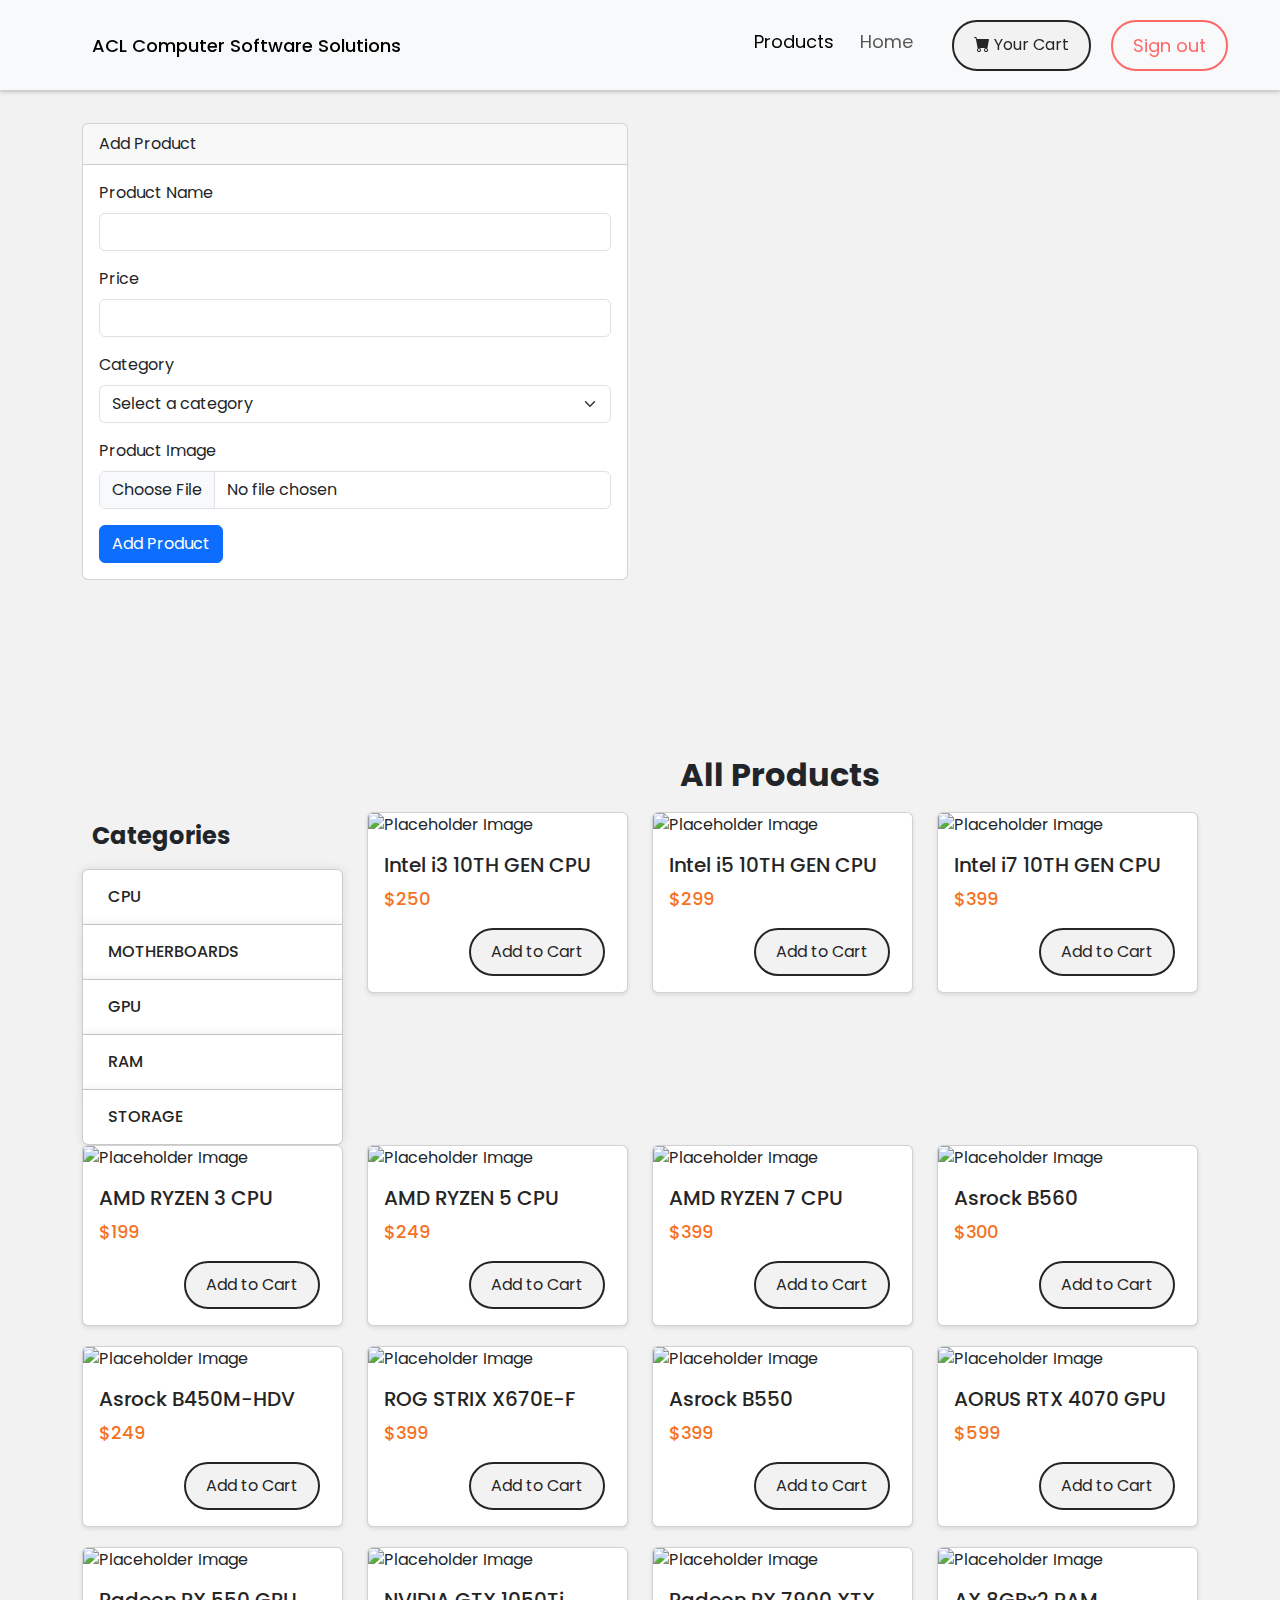
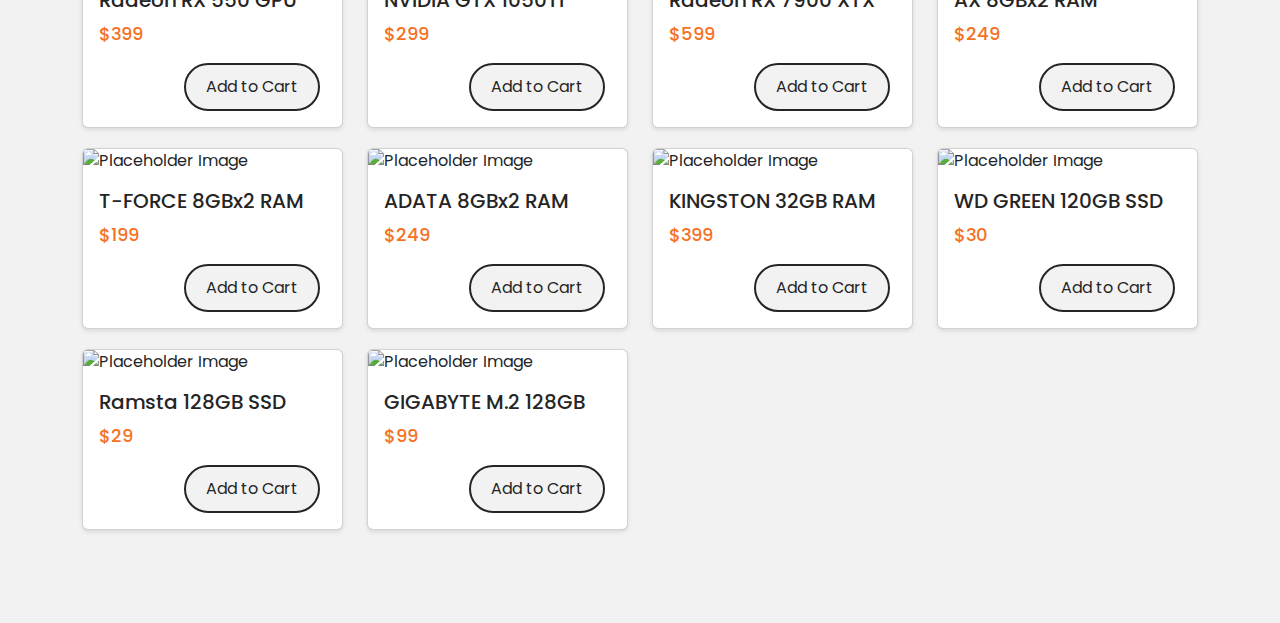
==== dashboard-user.html @ 7f9acc3a "update html, css arranged db files" ====
<!DOCTYPE html>
<html lang="en">
<head>
    <meta charset="UTF-8">
    <meta name="viewport" content="width=device-width, initial-scale=1.0">
    <title>ACL - Computer Store</title>
    <link href="https://cdn.jsdelivr.net/npm/bootstrap@5.3.0-alpha1/dist/css/bootstrap.min.css" rel="stylesheet">
    <link href="https://cdn.jsdelivr.net/npm/bootstrap-icons/font/bootstrap-icons.css" rel="stylesheet">

    <link href="https://fonts.googleapis.com/css2?family=Poppins:wght@300;400;500;600;700&display=swap" rel="stylesheet">

    <link rel="stylesheet" href="CSS/dashboard-user.css">
</head>
<body>
    <section>
        <nav class="navbar navbar-expand-lg" id="myNavbar">
            <div class="container">
                <img src="img/logo.png" alt="">
                <a class="navbar-brand" href="#">ACL Computer Software Solutions</a>
                <button class="navbar-toggler" type="button" data-bs-toggle="collapse" data-bs-target="#navbarNav" aria-controls="navbarNav" aria-expanded="false" aria-label="Toggle navigation">
                    <span class="navbar-toggler-icon"></span>
                </button>
                <div class="collapse navbar-collapse" id="navbarNav">
                    <ul class="navbar-nav ms-auto">
                        
                        <li class="nav-item">
                            <a class="nav-link active"  href="acl-store.html">Products</a>
                        </li>
                        
                        <li class="nav-item">
                            <a class="nav-link" aria-current="page" id="homeLink" href="index.html">Home</a>
                        </li>

                        <button class="btn btn-primary ms-3" id="openCartBtn">
                            <i class="bi bi-cart-fill"></i> Your Cart
                        </button>

                        <li class="nav-item">
                            <a class="nav-link" id="navLogout" href="logout.php">Sign out</a>
                        </li>
                    </ul>
                </div>
            </div>
        </nav>
    </section>

    <section>
        <div class="container my-5">
            <div class="row">
                <div class="col-md-6">
                    <div class="card">
                        <div class="card-header">
                            Add Product
                        </div>
                        <div class="card-body">
                            <form action="add_product.php" method="post" enctype="multipart/form-data">
                                <div class="mb-3">
                                    <label for="productName" class="form-label">Product Name</label>
                                    <input type="text" class="form-control" id="productName" name="productName" required>
                                </div>
                                <div class="mb-3">
                                    <label for="productPrice" class="form-label">Price</label>
                                    <input type="number" class="form-control" id="productPrice" name="productPrice" required>
                                </div>
                                <div class="mb-3">
                                    <label for="productCategory" class="form-label">Category</label>
                                    <select class="form-select" id="productCategory" name="productCategory" required>
                                        <option value="">Select a category</option>
                                        <option value="CPU">CPU</option>
                                        <option value="Motherboard">Motherboard</option>
                                        <option value="GPU">GPU</option>
                                        <option value="RAM">RAM</option>
                                        <option value="Storage">Storage</option>
                                    </select>
                                </div>
                                <div class="mb-3">
                                    <label for="productImage" class="form-label">Product Image</label>
                                    <input type="file" class="form-control" id="productImage" name="productImage" accept="image/*" required>
                                </div>
                                <button type="submit" class="btn btn-primary">Add Product</button>
                            </form>
                        </div>
                    </div>
                </div>
            </div>
        </div>
    </section>

    
    <section>
    <div class="container my-5">
        
        <div class="row">
            <div class="productList">
                <h1>All Products</h1>
            </div>

            <!-- Product Categories Section -->
        <div class="col-md-3">
            <h2>Categories</h2>
            <ul class="list-group">
                <li class="list-group-item"><a href="#" class="category-link" data-category="cpu">CPU</a></li>
                <li class="list-group-item"><a href="#" class="category-link" data-category="motherboard">MOTHERBOARDS</a></li>
                <li class="list-group-item"><a href="#" class="category-link" data-category="gpu">GPU</a></li>
                <li class="list-group-item"><a href="#" class="category-link" data-category="ram">RAM</a></li>
                <li class="list-group-item"><a href="#" class="category-link" data-category="storage">STORAGE</a></li>
            </ul>
        </div>
            
            <div class="col-md-3" id="myProducts" data-category="cpu">
                <div class="card" id="cardProducts">
                    <img src="img/products/CPU/i-3.jpg" class="card-img-top" alt="Placeholder Image">
                    <div class="card-body">
                        <h5 class="card-title">Intel i3 10TH GEN CPU</h5>
                        <p class="card-text">$250</p>
                        <button class="btn btn-primary add-to-cart" data-price="250">Add to Cart</button>
                    </div>
                </div>
            </div>

            <div class="col-md-3" id="myProducts" data-category="cpu">
                <div class="card" id="cardProducts">
                    <img src="img/products/CPU/i-5.jpg" class="card-img-top" alt="Placeholder Image">
                    <div class="card-body">
                        <h5 class="card-title">Intel i5 10TH GEN CPU</h5>
                        <p class="card-text">$299</p>
                        <button class="btn btn-primary add-to-cart" data-price="299">Add to Cart</button>
                    </div>
                </div>
            </div>

            <div class="col-md-3" id="myProducts" data-category="cpu">
                <div class="card" id="cardProducts">
                    <img src="img/products/CPU/i-7.jpg" class="card-img-top" alt="Placeholder Image">
                    <div class="card-body">
                        <h5 class="card-title">Intel i7 10TH GEN CPU</h5>
                        <p class="card-text">$399</p>
                        <button class="btn btn-primary add-to-cart" data-price="399">Add to Cart</button>
                    </div>
                </div>
            </div>

            <div class="col-md-3" id="myProducts" data-category="cpu">
                <div class="card" id="cardProducts">
                    <img src="img/products/CPU/r-3.jpg" class="card-img-top" alt="Placeholder Image">
                    <div class="card-body">
                        <h5 class="card-title">AMD RYZEN 3 CPU</h5>
                        <p class="card-text">$199</p>
                        <button class="btn btn-primary add-to-cart" data-price="199">Add to Cart</button>
                    </div>
                </div>
            </div>

            <div class="col-md-3" id="myProducts" data-category="cpu">
                <div class="card" id="cardProducts">
                    <img src="img/products/CPU/r-5.jpg" class="card-img-top" alt="Placeholder Image">
                    <div class="card-body">
                        <h5 class="card-title">AMD RYZEN 5 CPU</h5>
                        <p class="card-text">$249</p>
                        <button class="btn btn-primary add-to-cart" data-price="249">Add to Cart</button>
                    </div>
                </div>
            </div>

            <div class="col-md-3" id="myProducts" data-category="cpu">
                <div class="card" id="cardProducts">
                    <img src="img/products/CPU/r-7.jpg" class="card-img-top" alt="Placeholder Image">
                    <div class="card-body">
                        <h5 class="card-title">AMD RYZEN 7 CPU</h5>
                        <p class="card-text">$399</p>
                        <button class="btn btn-primary add-to-cart" data-price="399">Add to Cart</button>
                    </div>
                </div>
            </div>


            <div class="col-md-3" id="myProducts" data-category="motherboard">
                <div class="card" id="cardProducts">
                    <img src="img/products/MOTHERBOARD/1.jpg" class="card-img-top" alt="Placeholder Image">
                    <div class="card-body">
                        <h5 class="card-title">Asrock B560</h5>
                        <p class="card-text">$300</p>
                        <button class="btn btn-primary add-to-cart" data-price="300">Add to Cart</button>
                    </div>
                </div>
            </div>

            <div class="col-md-3" id="myProducts" data-category="motherboard">
                <div class="card" id="cardProducts">
                    <img src="img/products/MOTHERBOARD/2.jpg" class="card-img-top" alt="Placeholder Image">
                    <div class="card-body">
                        <h5 class="card-title">Asrock B450M-HDV</h5>
                        <p class="card-text">$249</p>
                        <button class="btn btn-primary add-to-cart" data-price="249">Add to Cart</button>
                    </div>
                </div>
            </div>

            <div class="col-md-3" id="myProducts" data-category="motherboard">
                <div class="card" id="cardProducts">
                    <img src="img/products/MOTHERBOARD/3.jpg" class="card-img-top" alt="Placeholder Image">
                    <div class="card-body">
                        <h5 class="card-title">ROG STRIX X670E-F</h5>
                        <p class="card-text">$399</p>
                        <button class="btn btn-primary add-to-cart" data-price="399">Add to Cart</button>
                    </div>
                </div>
            </div>

            <div class="col-md-3" id="myProducts" data-category="motherboard">
                <div class="card" id="cardProducts">
                    <img src="img/products/MOTHERBOARD/4.jpg" class="card-img-top" alt="Placeholder Image">
                    <div class="card-body">
                        <h5 class="card-title">Asrock B550</h5>
                        <p class="card-text">$399</p>
                        <button class="btn btn-primary add-to-cart" data-price="399">Add to Cart</button>
                    </div>
                </div>
            </div>


            <div class="col-md-3" id="myProducts" data-category="gpu">
                <div class="card" id="cardProducts">
                    <img src="img/products/GPU/1.jpg" class="card-img-top" alt="Placeholder Image">
                    <div class="card-body">
                        <h5 class="card-title">AORUS RTX 4070 GPU</h5>
                        <p class="card-text">$599</p>
                        <button class="btn btn-primary add-to-cart" data-price="599">Add to Cart</button>
                    </div>
                </div>
            </div>

            <div class="col-md-3" id="myProducts" data-category="gpu">
                <div class="card" id="cardProducts">
                    <img src="img/products/GPU/2.jpg" class="card-img-top" alt="Placeholder Image">
                    <div class="card-body">
                        <h5 class="card-title">Radeon  RX 550 GPU</h5>
                        <p class="card-text">$399</p>
                        <button class="btn btn-primary add-to-cart" data-price="399">Add to Cart</button>
                    </div>
                </div>
            </div>

            <div class="col-md-3" id="myProducts" data-category="gpu">
                <div class="card" id="cardProducts">
                    <img src="img/products/GPU/3.jpg" class="card-img-top" alt="Placeholder Image">
                    <div class="card-body">
                        <h5 class="card-title">NVIDIA GTX 1050Ti</h5>
                        <p class="card-text">$299</p>
                        <button class="btn btn-primary add-to-cart" data-price="299">Add to Cart</button>
                    </div>
                </div>
            </div>

            <div class="col-md-3" id="myProducts" data-category="gpu">
                <div class="card" id="cardProducts">
                    <img src="img/products/GPU/4.jpg" class="card-img-top" alt="Placeholder Image">
                    <div class="card-body">
                        <h5 class="card-title">Radeon RX 7900 XTX</h5>
                        <p class="card-text">$599</p>
                        <button class="btn btn-primary add-to-cart" data-price="599">Add to Cart</button>
                    </div>
                </div>
            </div>


            <div class="col-md-3" id="myProducts" data-category="ram">
                <div class="card" id="cardProducts">
                    <img src="img/products/RAM/1.jpg" class="card-img-top" alt="Placeholder Image">
                    <div class="card-body">
                        <h5 class="card-title">AX 8GBx2 RAM</h5>
                        <p class="card-text">$249</p>
                        <button class="btn btn-primary add-to-cart" data-price="249">Add to Cart</button>
                    </div>
                </div>
            </div>

            <div class="col-md-3" id="myProducts" data-category="ram">
                <div class="card" id="cardProducts">
                    <img src="img/products/RAM/2.jpg" class="card-img-top" alt="Placeholder Image">
                    <div class="card-body">
                        <h5 class="card-title">T-FORCE 8GBx2 RAM</h5>
                        <p class="card-text">$199</p>
                        <button class="btn btn-primary add-to-cart" data-price="199">Add to Cart</button>
                    </div>
                </div>
            </div>

            <div class="col-md-3" id="myProducts" data-category="ram">
                <div class="card" id="cardProducts">
                    <img src="img/products/RAM/3.jpg" class="card-img-top" alt="Placeholder Image">
                    <div class="card-body">
                        <h5 class="card-title">ADATA 8GBx2 RAM</h5>
                        <p class="card-text">$249</p>
                        <button class="btn btn-primary add-to-cart" data-price="249">Add to Cart</button>
                    </div>
                </div>
            </div>

            <div class="col-md-3" id="myProducts" data-category="ram">
                <div class="card" id="cardProducts">
                    <img src="img/products/RAM/4.jpg" class="card-img-top" alt="Placeholder Image">
                    <div class="card-body">
                        <h5 class="card-title">KINGSTON 32GB RAM</h5>
                        <p class="card-text">$399</p>
                        <button class="btn btn-primary add-to-cart" data-price="399">Add to Cart</button>
                    </div>
                </div>
            </div>


            <div class="col-md-3" id="myProducts" data-category="storage">
                <div class="card" id="cardProducts">
                    <img src="img/products/STORAGE/1.jpg" class="card-img-top" alt="Placeholder Image">
                    <div class="card-body">
                        <h5 class="card-title">WD GREEN 120GB SSD</h5>
                        <p class="card-text">$30</p>
                        <button class="btn btn-primary add-to-cart" data-price="30">Add to Cart</button>
                    </div>
                </div>
            </div>

            <div class="col-md-3" id="myProducts" data-category="storage">
                <div class="card" id="cardProducts">
                    <img src="img/products/STORAGE/2.jpg" class="card-img-top" alt="Placeholder Image">
                    <div class="card-body">
                        <h5 class="card-title">Ramsta 128GB SSD</h5>
                        <p class="card-text">$29</p>
                        <button class="btn btn-primary add-to-cart" data-price="29">Add to Cart</button>
                    </div>
                </div>
            </div>

            <div class="col-md-3" id="myProducts" data-category="storage">
                <div class="card" id="cardProducts">
                    <img src="img/products/STORAGE/3.jpg" class="card-img-top" alt="Placeholder Image">
                    <div class="card-body">
                        <h5 class="card-title">GIGABYTE M.2 128GB</h5>
                        <p class="card-text">$99</p>
                        <button class="btn btn-primary add-to-cart" data-price="99">Add to Cart</button>
                    </div>
                </div>
            </div>
            
        </div>
    </div>
</section>
    <div class="cart-sidebar" id="cartSidebar">
        <div class="card">
            <div class="card-header d-flex justify-content-between"> <!-- Adjusted class and added flex utility classes -->
                <span><i class="bi bi-cart-fill"></i> Shopping Cart</span> <!-- Moved text inside span for better styling -->
                <button type="button" class="btn-close btn-close-black" aria-label="Close" id="closeCartBtn"></button> <!-- Added close button -->
            </div>
            
            <div class="card-body">
                <ul class="list-group cart-list">
                    <!-- Cart items will be appended here -->
                </ul>
            </div>
            <div class="card-footer">
                <p id="total-price">Total: $<span id="cart-total">0</span></p>
            </div>
            <div class="card-footer">
                <button class="btn btn-danger clear-cart" id="clearBtn">Clear</button>
                <button class="btn btn-primary checkout" id="checkoutBtn">Checkout</button>
            </div>
        </div>
    </div>
    
    

    <script src="https://cdn.jsdelivr.net/npm/@popperjs/core@2.11.6/dist/umd/popper.min.js"></script>
    <script src="https://cdn.jsdelivr.net/npm/bootstrap@5.3.0-alpha1/dist/js/bootstrap.min.js"></script>
    <script src="JS/acl-store.js"></script>
</body>
</html>
---- CSS/dashboard-user.css ----
/* Global styles */
* {
    top: 0;
    padding: 0;
    margin: 0;
}
html {
    scroll-behavior: smooth;
}

body {
    font-family: 'Poppins', sans-serif;
    background-color: #f2f2f2;
}

section {
    padding: 25px 0;
}

.container {
    margin-top: 20px;
}

nav {
    height: 90px;
}
nav .container img {
    width: 50px; 
    height: auto;
    margin-right: 20px;
    margin-left: -60px;
}
nav .container a {
    font-size: 18px;
}

.card {
    margin-bottom: 20px;
}

/* Navbar styles */
.navbar-brand {
    font-weight: 500;
}

#homeLink {
    margin-left: 10px;
    margin-right: 15px;
}
#myNavbar {
    background-color: #f8f9fa;
    padding: 20px 20px;
    transition: top 0.3s; /* Smooth transition for hiding/showing */
    position: fixed;
    width: 100%;
    z-index: 1000;
    box-shadow: 0 2px 4px rgba(0, 0, 0, 0.2);
}

#myNavbar .container {
    margin-top: 10px;
    margin-bottom: 10px;
}

#myNavbar #navLogout {
    border: 2px solid #FF6868;
    border-radius: 25px;
    padding: 10px 20px;
    color: #FF6868;
    margin-right: -30px;
    margin-left: 20px;
}

#myNavbar #navLogout:hover {
    background-color: #FF6868;
    color: #f2f2f2;
    transition: 0.5s ease

}
#openCartBtn {
    text-decoration: none;
    color: #252525;
    background-color: #f2f2f2;
    border: 2px solid #252525;
    padding: 10px 20px;
    border-radius: 25px;
}

#openCartBtn:hover {
    background-color: #252525;
    color: #f2f2f2;
    transition: 0.5s ease
}
/* Modal styles */
.modal-content {
    border-radius: 10px;
}

/* Cart styles */
.cart-list {
    max-height: 200px;
    overflow-y: auto;
}

.cart-sidebar {
    position: fixed;
    top: 0;
    right: -400px;
    width: 300px;
    height: 100%;
    background-color: #fff;
    box-shadow: 0 0 10px rgba(0, 0, 0, 0.2);
    transition: right 0.3s ease-in-out;
    z-index: 1000;
}

.cart-sidebar span {
    font-size: 18px;
    font-weight: 500;
    padding: 10px;
}
.cart-sidebar.show {
    right: 0;
}

.cart-sidebar .card {
    height: 100%;
    border: none;
    border-radius: 0;
    box-shadow: none;
}

.cart-sidebar .card-header {/* Global styles */
    body {
      font-family: Arial, sans-serif;
      background-color: #f8f9fa;
    }
    
    .container {
      margin-top: 20px;
    }
    
    .card {
      margin-bottom: 20px;
    }
    
    /* Navbar styles */
    .navbar-brand {
      font-weight: bold;
    }
    
    /* Modal styles */
    .modal-content {
      border-radius: 10px;
    }
    
    /* Cart styles */
    .cart-list {
      max-height: 200px;
      overflow-y: auto;
    }
    
    .cart-sidebar {
      position: fixed;
      top: 0;
      right: -400px;
      width: 300px;
      height: 100%;
      background-color: #fff;
      box-shadow: 0 0 10px rgba(0, 0, 0, 0.2);
      transition: right 0.3s ease-in-out;
      z-index: 1000;
    }
    
    .cart-sidebar.show {
      right: 0;
    }
    
    .cart-sidebar .card {
      height: 100%;
      border: none;
      border-radius: 0;
      box-shadow: none;
    }
    
    .cart-sidebar .card-header {
      background-color: #f8f9fa;
      border-bottom: 1px solid #dee2e6;
    }
    
    .cart-sidebar .card-footer {
      background-color: #f8f9fa;
      border-top: 1px solid #dee2e6;
      padding: 10px;
      display: flex;
      justify-content: space-between;
    }
    
}

.cart-sidebar .card-footer {
    background-color: #f8f9fa;
    border-top: 1px solid #dee2e6;
    padding: 10px;
    display: flex;
    justify-content: space-between;
}

#closeCartBtn {
    color: #252525;
}

#clearBtn {
    border: 2px solid #252525;
    border-radius: 25px;
    padding: 10px 20px;
    margin-left: 15px;
    background-color: #F2f2f2;
    color: #252525;
}

#clearBtn:hover {
    border: 2px solid #252525;
    background-color: #252525;
    color: #f2f2f2;
    transition: 0.3s ease
}

#checkoutBtn {
    border: 2px solid #252525;
    border-radius: 25px;
    padding: 10px 20px;
    margin-right: 15px;
    background-color: #f2f2f2;
    color: #252525;
}

#checkoutBtn:hover {
    border: 2px solid #f57224;
    background-color: #f57224;
    color: #f2f2f2;
    transition: 0.3s ease
}

#total-price {
    font-weight: bold;
}
/* Cart list styles */
.cart-list {
    max-height: 350px; /* Increase the max-height */
    overflow-y: scroll; /* Hide the scrollbar */
}

/* Custom scrollbar */
.cart-list::-webkit-scrollbar {
    width: 10px; /* Width of the scrollbar */
}

.cart-list::-webkit-scrollbar-track {
    background: #f8f9fa; /* Background color of the scrollbar track */
}

.cart-list::-webkit-scrollbar-thumb {
    background: #888; /* Color of the scrollbar thumb */
    border-radius: 5px; /* Border radius of the scrollbar thumb */
}

.cart-list::-webkit-scrollbar-thumb:hover {
    background: #555; /* Color of the scrollbar thumb on hover */
}

/* Custom styles for the close button */
.btn-close {
    font-size: 1rem; 
    color: #000; 
    padding: 1rem; /* Adjust padding for better appearance */
    background-color: transparent; /* Remove background color */
    border: none; /* Remove border */
}


/* Category section styles */

.productList h1 {
    font-size: 32px;
    margin-left: 280px;
    padding: 10px;
    display: flex;
    justify-content: center;
    font-weight: bold;
}
.col-md-3 h2 {
    font-size: 24px;
    padding: 10px;
    display: flex;
    justify-content: left;
    font-weight: bold;
}


.list-group-item {
    padding: 15px;
    border: 1px solid #ccc;
    box-shadow: 0 0 10px rgba(0, 0, 0, 0.1);
}
.category-link {
    color: #252525;
    font-weight: 500;
    padding: 10px;
    text-decoration: none;
    transition: 0.3s ease;
}

.category-link:hover {
    color: gray;
    text-decoration: underline;
}

#cardProducts {
    background-color: white;
    transition: 0.3s ease;
    box-shadow: 0 2px 4px rgba(0, 0, 0, 0.1);

}

#cardProducts:hover {
    border: 1px solid #252525;
}

#cardProducts h5 {
    color: #252525;
    font-weight: 500;
}

#cardProducts p {
    color: #f57224;
    font-size: 18px;
    font-weight: 500;
}

#cardProducts button {
    margin-left: 85px;
    
    border: 2px solid #252525;
    border-radius: 25px;
    padding: 10px 20px;
    background-color: #f2f2f2;
    color: #252525;
}

#cardProducts button:hover {
    background-color: #252525;
    color: #f2f2f2;
    transition: 0.5s ease
}
/* Footer styles */
.footer {
    background-color: #343a40;
    color: #fff;
    text-align: center;
    padding: 20px 0;
}
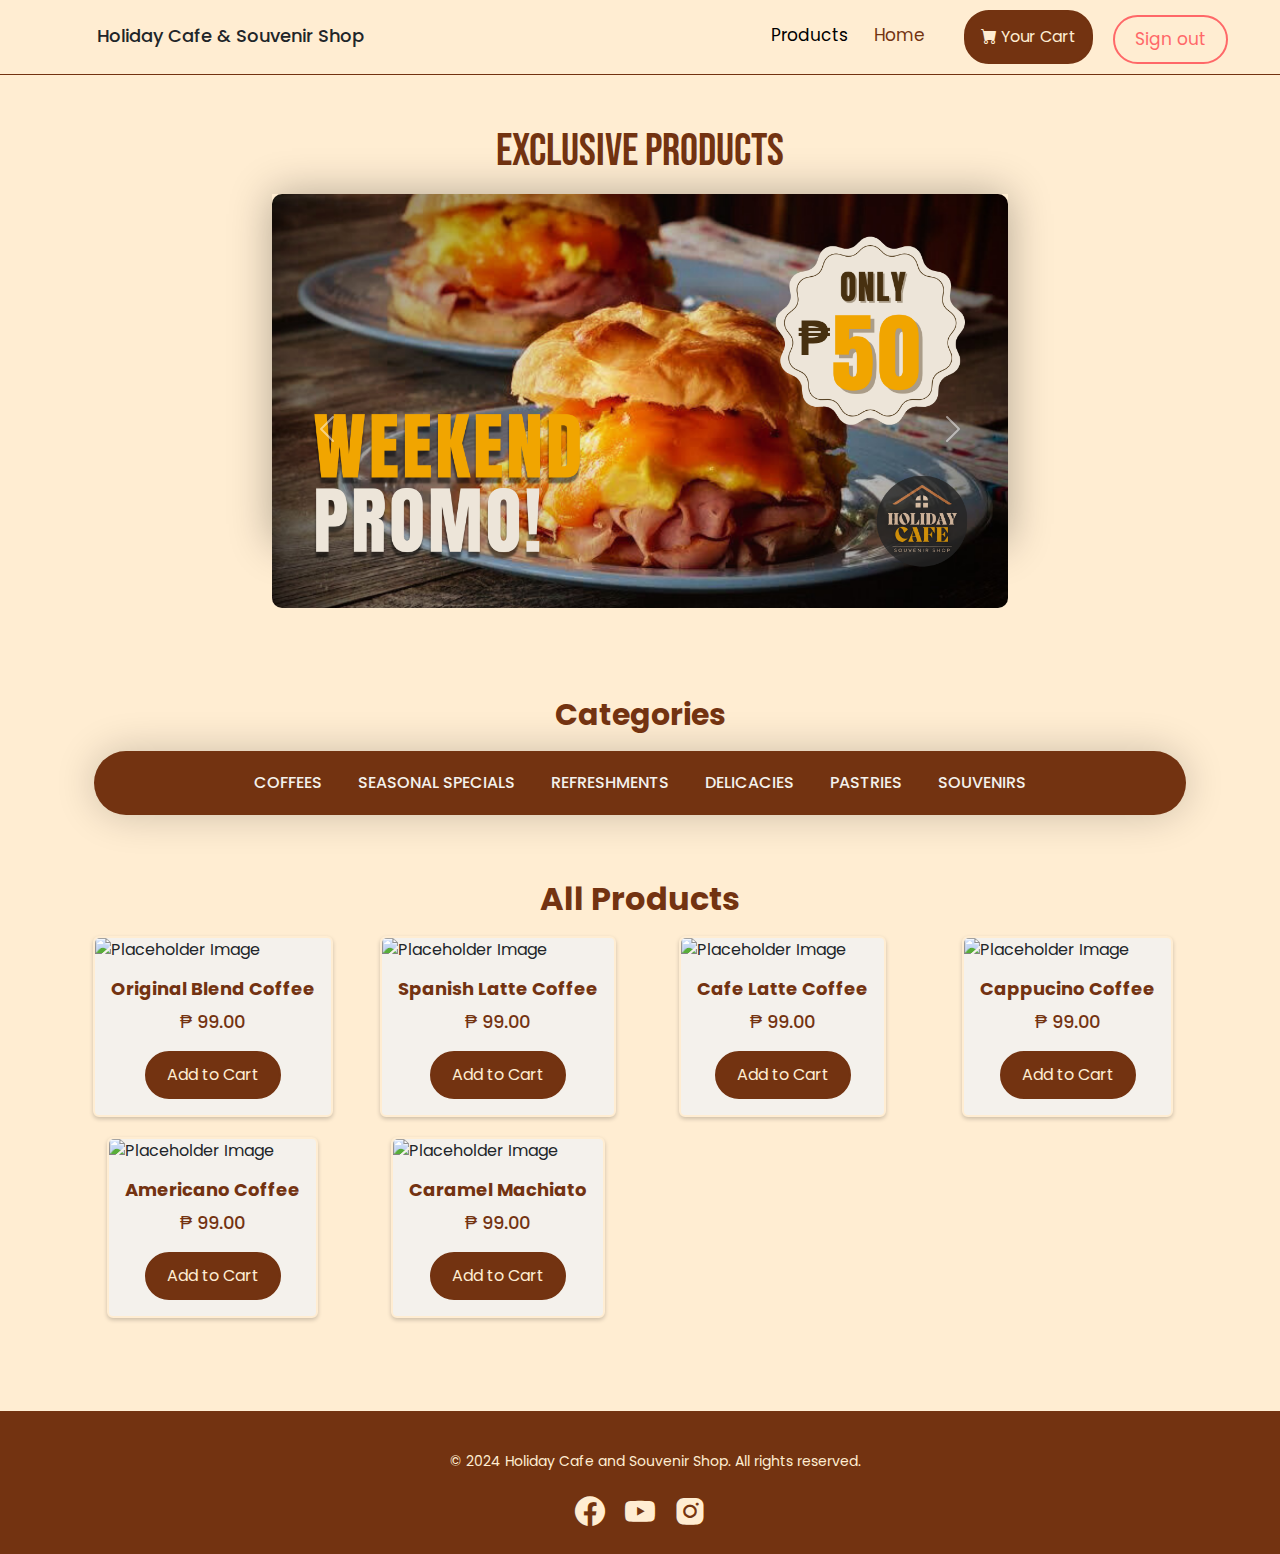
==== commit eb11a2e0: "update html, css" ====
--- a/dashboard-user.html
+++ b/dashboard-user.html
@@ -3,11 +3,25 @@
 <head>
     <meta charset="UTF-8">
     <meta name="viewport" content="width=device-width, initial-scale=1.0">
-    <title>ACL - Computer Store</title>
+    <title>Holiday Cafe & Souvenir Shop</title>
+
+    <!-- Bootstrap 5 CSS -->
     <link href="https://cdn.jsdelivr.net/npm/bootstrap@5.3.0-alpha1/dist/css/bootstrap.min.css" rel="stylesheet">
     <link href="https://cdn.jsdelivr.net/npm/bootstrap-icons/font/bootstrap-icons.css" rel="stylesheet">
 
+    <!-- Poppins Font-->
     <link href="https://fonts.googleapis.com/css2?family=Poppins:wght@300;400;500;600;700&display=swap" rel="stylesheet">
+
+    <!-- Bebas Neue font -->
+    <link rel="preconnect" href="https://fonts.googleapis.com">
+    <link rel="preconnect" href="https://fonts.gstatic.com" crossorigin>
+    <link href="https://fonts.googleapis.com/css2?family=Bebas+Neue&display=swap" rel="stylesheet">
+
+    <!-- Box Icons -->
+    <link href='https://unpkg.com/boxicons@2.1.4/css/boxicons.min.css' rel='stylesheet'>
+
+    <!-- FAVICON -->
+    <link rel="icon" type="image/x-icon" href="IMG/icons/coffee-cup.png">
 
     <link rel="stylesheet" href="CSS/dashboard-user.css">
 </head>
@@ -15,16 +29,19 @@
     <section>
         <nav class="navbar navbar-expand-lg" id="myNavbar">
             <div class="container">
-                <img src="img/logo.png" alt="">
-                <a class="navbar-brand" href="#">ACL Computer Software Solutions</a>
+                <img src="IMG/logos/nav-logo.png" alt="">
+                
+                <h1>Holiday Cafe & Souvenir Shop</h1>
+
                 <button class="navbar-toggler" type="button" data-bs-toggle="collapse" data-bs-target="#navbarNav" aria-controls="navbarNav" aria-expanded="false" aria-label="Toggle navigation">
                     <span class="navbar-toggler-icon"></span>
                 </button>
+
                 <div class="collapse navbar-collapse" id="navbarNav">
                     <ul class="navbar-nav ms-auto">
                         
                         <li class="nav-item">
-                            <a class="nav-link active"  href="acl-store.html">Products</a>
+                            <a class="nav-link active"  href="dashboard-user.html">Products</a>
                         </li>
                         
                         <li class="nav-item">
@@ -44,307 +61,145 @@
         </nav>
     </section>
 
-    <section>
-        <div class="container my-5">
-            <div class="row">
-                <div class="col-md-6">
-                    <div class="card">
-                        <div class="card-header">
-                            Add Product
-                        </div>
-                        <div class="card-body">
-                            <form action="add_product.php" method="post" enctype="multipart/form-data">
-                                <div class="mb-3">
-                                    <label for="productName" class="form-label">Product Name</label>
-                                    <input type="text" class="form-control" id="productName" name="productName" required>
-                                </div>
-                                <div class="mb-3">
-                                    <label for="productPrice" class="form-label">Price</label>
-                                    <input type="number" class="form-control" id="productPrice" name="productPrice" required>
-                                </div>
-                                <div class="mb-3">
-                                    <label for="productCategory" class="form-label">Category</label>
-                                    <select class="form-select" id="productCategory" name="productCategory" required>
-                                        <option value="">Select a category</option>
-                                        <option value="CPU">CPU</option>
-                                        <option value="Motherboard">Motherboard</option>
-                                        <option value="GPU">GPU</option>
-                                        <option value="RAM">RAM</option>
-                                        <option value="Storage">Storage</option>
-                                    </select>
-                                </div>
-                                <div class="mb-3">
-                                    <label for="productImage" class="form-label">Product Image</label>
-                                    <input type="file" class="form-control" id="productImage" name="productImage" accept="image/*" required>
-                                </div>
-                                <button type="submit" class="btn btn-primary">Add Product</button>
-                            </form>
-                        </div>
-                    </div>
-                </div>
-            </div>
-        </div>
-    </section>
-
-    
+    <!-- Start of Featured Product Section -->
+  <section id="featured-products">
+    <div class="container">
+      <h2>Exclusive Products</h2>
+      <div class="row">
+        <div class="col-md-8 mx-auto">
+          <div id="productCarousel" class="carousel slide product-card" data-bs-ride="carousel">
+            <div class="carousel-inner">
+              <div class="carousel-item active">
+                <img src="IMG/promo-banner/1.png" class="d-block w-100" alt="Product 1">
+              </div>
+              <div class="carousel-item">
+                <img src="IMG/promo-banner/2.png" class="d-block w-100" alt="Product 2">
+              </div>
+              <div class="carousel-item">
+                <img src="IMG/promo-banner/3.png" class="d-block w-100" alt="Product 3">
+              </div>
+              <div class="carousel-item">
+                <img src="IMG/promo-banner/4.png" class="d-block w-100" alt="Product 4">
+              </div>
+              <div class="carousel-item">
+                <img src="IMG/promo-banner/5.png" class="d-block w-100" alt="Product 5">
+              </div>
+            </div>
+            <button class="carousel-control-prev" type="button" data-bs-target="#productCarousel" data-bs-slide="prev">
+              <span class="carousel-control-prev-icon" aria-hidden="true"></span>
+              <span class="visually-hidden">Previous</span>
+            </button>
+            <button class="carousel-control-next" type="button" data-bs-target="#productCarousel" data-bs-slide="next">
+              <span class="carousel-control-next-icon" aria-hidden="true"></span>
+              <span class="visually-hidden">Next</span>
+            </button>
+          </div>
+        </div>
+      </div>
+    </div>
+  </section>
+  <!-- End of Featured Product Section -->
+
     <section>
     <div class="container my-5">
         
         <div class="row">
-            <div class="productList">
-                <h1>All Products</h1>
-            </div>
-
-            <!-- Product Categories Section -->
-        <div class="col-md-3">
-            <h2>Categories</h2>
-            <ul class="list-group">
-                <li class="list-group-item"><a href="#" class="category-link" data-category="cpu">CPU</a></li>
-                <li class="list-group-item"><a href="#" class="category-link" data-category="motherboard">MOTHERBOARDS</a></li>
-                <li class="list-group-item"><a href="#" class="category-link" data-category="gpu">GPU</a></li>
-                <li class="list-group-item"><a href="#" class="category-link" data-category="ram">RAM</a></li>
-                <li class="list-group-item"><a href="#" class="category-link" data-category="storage">STORAGE</a></li>
-            </ul>
-        </div>
+
+        <!-- Product Categories Section -->
+        <section class="product-category">
+            <div class="container">
+                <div class="row">
+                    <div class="col-md-12 text-center">
+                        
+                        <h2>Categories</h2>
+                        <div class="d-flex justify-content-center" id="category-box">
+                            <a href="#" class="category-link mx-2" data-category="coffee">COFFEES</a>
+                            <a href="#" class="category-link mx-2" data-category="seasonal">SEASONAL SPECIALS</a>
+                            <a href="#" class="category-link mx-2" data-category="refreshments">REFRESHMENTS</a>
+                            <a href="#" class="category-link mx-2" data-category="delicacies">DELICACIES</a>
+                            <a href="#" class="category-link mx-2" data-category="pastries">PASTRIES</a>
+                            <a href="#" class="category-link mx-2" data-category="souvenirs">SOUVENIRS</a>
+                        </div>
+                    </div>
+                </div>
+            </div>
+        </section>
             
-            <div class="col-md-3" id="myProducts" data-category="cpu">
-                <div class="card" id="cardProducts">
-                    <img src="img/products/CPU/i-3.jpg" class="card-img-top" alt="Placeholder Image">
-                    <div class="card-body">
-                        <h5 class="card-title">Intel i3 10TH GEN CPU</h5>
-                        <p class="card-text">$250</p>
-                        <button class="btn btn-primary add-to-cart" data-price="250">Add to Cart</button>
-                    </div>
-                </div>
-            </div>
-
-            <div class="col-md-3" id="myProducts" data-category="cpu">
-                <div class="card" id="cardProducts">
-                    <img src="img/products/CPU/i-5.jpg" class="card-img-top" alt="Placeholder Image">
-                    <div class="card-body">
-                        <h5 class="card-title">Intel i5 10TH GEN CPU</h5>
-                        <p class="card-text">$299</p>
-                        <button class="btn btn-primary add-to-cart" data-price="299">Add to Cart</button>
-                    </div>
-                </div>
-            </div>
-
-            <div class="col-md-3" id="myProducts" data-category="cpu">
-                <div class="card" id="cardProducts">
-                    <img src="img/products/CPU/i-7.jpg" class="card-img-top" alt="Placeholder Image">
-                    <div class="card-body">
-                        <h5 class="card-title">Intel i7 10TH GEN CPU</h5>
-                        <p class="card-text">$399</p>
-                        <button class="btn btn-primary add-to-cart" data-price="399">Add to Cart</button>
-                    </div>
-                </div>
-            </div>
-
-            <div class="col-md-3" id="myProducts" data-category="cpu">
-                <div class="card" id="cardProducts">
-                    <img src="img/products/CPU/r-3.jpg" class="card-img-top" alt="Placeholder Image">
-                    <div class="card-body">
-                        <h5 class="card-title">AMD RYZEN 3 CPU</h5>
-                        <p class="card-text">$199</p>
-                        <button class="btn btn-primary add-to-cart" data-price="199">Add to Cart</button>
-                    </div>
-                </div>
-            </div>
-
-            <div class="col-md-3" id="myProducts" data-category="cpu">
-                <div class="card" id="cardProducts">
-                    <img src="img/products/CPU/r-5.jpg" class="card-img-top" alt="Placeholder Image">
-                    <div class="card-body">
-                        <h5 class="card-title">AMD RYZEN 5 CPU</h5>
-                        <p class="card-text">$249</p>
-                        <button class="btn btn-primary add-to-cart" data-price="249">Add to Cart</button>
-                    </div>
-                </div>
-            </div>
-
-            <div class="col-md-3" id="myProducts" data-category="cpu">
-                <div class="card" id="cardProducts">
-                    <img src="img/products/CPU/r-7.jpg" class="card-img-top" alt="Placeholder Image">
-                    <div class="card-body">
-                        <h5 class="card-title">AMD RYZEN 7 CPU</h5>
-                        <p class="card-text">$399</p>
-                        <button class="btn btn-primary add-to-cart" data-price="399">Add to Cart</button>
-                    </div>
-                </div>
-            </div>
-
-
-            <div class="col-md-3" id="myProducts" data-category="motherboard">
-                <div class="card" id="cardProducts">
-                    <img src="img/products/MOTHERBOARD/1.jpg" class="card-img-top" alt="Placeholder Image">
-                    <div class="card-body">
-                        <h5 class="card-title">Asrock B560</h5>
-                        <p class="card-text">$300</p>
-                        <button class="btn btn-primary add-to-cart" data-price="300">Add to Cart</button>
-                    </div>
-                </div>
-            </div>
-
-            <div class="col-md-3" id="myProducts" data-category="motherboard">
-                <div class="card" id="cardProducts">
-                    <img src="img/products/MOTHERBOARD/2.jpg" class="card-img-top" alt="Placeholder Image">
-                    <div class="card-body">
-                        <h5 class="card-title">Asrock B450M-HDV</h5>
-                        <p class="card-text">$249</p>
-                        <button class="btn btn-primary add-to-cart" data-price="249">Add to Cart</button>
-                    </div>
-                </div>
-            </div>
-
-            <div class="col-md-3" id="myProducts" data-category="motherboard">
-                <div class="card" id="cardProducts">
-                    <img src="img/products/MOTHERBOARD/3.jpg" class="card-img-top" alt="Placeholder Image">
-                    <div class="card-body">
-                        <h5 class="card-title">ROG STRIX X670E-F</h5>
-                        <p class="card-text">$399</p>
-                        <button class="btn btn-primary add-to-cart" data-price="399">Add to Cart</button>
-                    </div>
-                </div>
-            </div>
-
-            <div class="col-md-3" id="myProducts" data-category="motherboard">
-                <div class="card" id="cardProducts">
-                    <img src="img/products/MOTHERBOARD/4.jpg" class="card-img-top" alt="Placeholder Image">
-                    <div class="card-body">
-                        <h5 class="card-title">Asrock B550</h5>
-                        <p class="card-text">$399</p>
-                        <button class="btn btn-primary add-to-cart" data-price="399">Add to Cart</button>
-                    </div>
-                </div>
-            </div>
-
-
-            <div class="col-md-3" id="myProducts" data-category="gpu">
-                <div class="card" id="cardProducts">
-                    <img src="img/products/GPU/1.jpg" class="card-img-top" alt="Placeholder Image">
-                    <div class="card-body">
-                        <h5 class="card-title">AORUS RTX 4070 GPU</h5>
-                        <p class="card-text">$599</p>
-                        <button class="btn btn-primary add-to-cart" data-price="599">Add to Cart</button>
-                    </div>
-                </div>
-            </div>
-
-            <div class="col-md-3" id="myProducts" data-category="gpu">
-                <div class="card" id="cardProducts">
-                    <img src="img/products/GPU/2.jpg" class="card-img-top" alt="Placeholder Image">
-                    <div class="card-body">
-                        <h5 class="card-title">Radeon  RX 550 GPU</h5>
-                        <p class="card-text">$399</p>
-                        <button class="btn btn-primary add-to-cart" data-price="399">Add to Cart</button>
-                    </div>
-                </div>
-            </div>
-
-            <div class="col-md-3" id="myProducts" data-category="gpu">
-                <div class="card" id="cardProducts">
-                    <img src="img/products/GPU/3.jpg" class="card-img-top" alt="Placeholder Image">
-                    <div class="card-body">
-                        <h5 class="card-title">NVIDIA GTX 1050Ti</h5>
-                        <p class="card-text">$299</p>
-                        <button class="btn btn-primary add-to-cart" data-price="299">Add to Cart</button>
-                    </div>
-                </div>
-            </div>
-
-            <div class="col-md-3" id="myProducts" data-category="gpu">
-                <div class="card" id="cardProducts">
-                    <img src="img/products/GPU/4.jpg" class="card-img-top" alt="Placeholder Image">
-                    <div class="card-body">
-                        <h5 class="card-title">Radeon RX 7900 XTX</h5>
-                        <p class="card-text">$599</p>
-                        <button class="btn btn-primary add-to-cart" data-price="599">Add to Cart</button>
-                    </div>
-                </div>
-            </div>
-
-
-            <div class="col-md-3" id="myProducts" data-category="ram">
-                <div class="card" id="cardProducts">
-                    <img src="img/products/RAM/1.jpg" class="card-img-top" alt="Placeholder Image">
-                    <div class="card-body">
-                        <h5 class="card-title">AX 8GBx2 RAM</h5>
-                        <p class="card-text">$249</p>
-                        <button class="btn btn-primary add-to-cart" data-price="249">Add to Cart</button>
-                    </div>
-                </div>
-            </div>
-
-            <div class="col-md-3" id="myProducts" data-category="ram">
-                <div class="card" id="cardProducts">
-                    <img src="img/products/RAM/2.jpg" class="card-img-top" alt="Placeholder Image">
-                    <div class="card-body">
-                        <h5 class="card-title">T-FORCE 8GBx2 RAM</h5>
-                        <p class="card-text">$199</p>
-                        <button class="btn btn-primary add-to-cart" data-price="199">Add to Cart</button>
-                    </div>
-                </div>
-            </div>
-
-            <div class="col-md-3" id="myProducts" data-category="ram">
-                <div class="card" id="cardProducts">
-                    <img src="img/products/RAM/3.jpg" class="card-img-top" alt="Placeholder Image">
-                    <div class="card-body">
-                        <h5 class="card-title">ADATA 8GBx2 RAM</h5>
-                        <p class="card-text">$249</p>
-                        <button class="btn btn-primary add-to-cart" data-price="249">Add to Cart</button>
-                    </div>
-                </div>
-            </div>
-
-            <div class="col-md-3" id="myProducts" data-category="ram">
-                <div class="card" id="cardProducts">
-                    <img src="img/products/RAM/4.jpg" class="card-img-top" alt="Placeholder Image">
-                    <div class="card-body">
-                        <h5 class="card-title">KINGSTON 32GB RAM</h5>
-                        <p class="card-text">$399</p>
-                        <button class="btn btn-primary add-to-cart" data-price="399">Add to Cart</button>
-                    </div>
-                </div>
-            </div>
-
-
-            <div class="col-md-3" id="myProducts" data-category="storage">
-                <div class="card" id="cardProducts">
-                    <img src="img/products/STORAGE/1.jpg" class="card-img-top" alt="Placeholder Image">
-                    <div class="card-body">
-                        <h5 class="card-title">WD GREEN 120GB SSD</h5>
-                        <p class="card-text">$30</p>
-                        <button class="btn btn-primary add-to-cart" data-price="30">Add to Cart</button>
-                    </div>
-                </div>
-            </div>
-
-            <div class="col-md-3" id="myProducts" data-category="storage">
-                <div class="card" id="cardProducts">
-                    <img src="img/products/STORAGE/2.jpg" class="card-img-top" alt="Placeholder Image">
-                    <div class="card-body">
-                        <h5 class="card-title">Ramsta 128GB SSD</h5>
-                        <p class="card-text">$29</p>
-                        <button class="btn btn-primary add-to-cart" data-price="29">Add to Cart</button>
-                    </div>
-                </div>
-            </div>
-
-            <div class="col-md-3" id="myProducts" data-category="storage">
-                <div class="card" id="cardProducts">
-                    <img src="img/products/STORAGE/3.jpg" class="card-img-top" alt="Placeholder Image">
-                    <div class="card-body">
-                        <h5 class="card-title">GIGABYTE M.2 128GB</h5>
-                        <p class="card-text">$99</p>
-                        <button class="btn btn-primary add-to-cart" data-price="99">Add to Cart</button>
-                    </div>
-                </div>
-            </div>
-            
+        <div class="productList">
+            <a href="dashboard-user.html"><h1>All Products</h1></a>
+        </div>
+
+        <div class="col-md-3 d-flex align-items-center justify-content-center" id="myProducts" data-category="coffee">
+            <div class="card" id="cardProducts">
+                <img src="IMG/menu-products/HOT-COFFEES/original-blend.jpg" class="card-img-top" alt="Placeholder Image">
+                <div class="card-body text-center">
+                    <h5 class="card-title">Original Blend Coffee</h5>
+                    <p class="card-text">₱ 99.00</p>
+                    <button class="btn btn-primary add-to-cart" data-price="99">Add to Cart</button>
+                </div>
+            </div>
+        </div>
+
+        <div class="col-md-3 d-flex align-items-center justify-content-center" id="myProducts" data-category="coffee">
+            <div class="card" id="cardProducts">
+                <img src="IMG/menu-products/HOT-COFFEES/spanish-latte-coffee.jpg" class="card-img-top" alt="Placeholder Image">
+                <div class="card-body text-center">
+                    <h5 class="card-title">Spanish Latte Coffee</h5>
+                    <p class="card-text">₱ 99.00</p>
+                    <button class="btn btn-primary add-to-cart" data-price="99">Add to Cart</button>
+                </div>
+            </div>
+        </div>
+
+        <div class="col-md-3 d-flex align-items-center justify-content-center" id="myProducts" data-category="coffee">
+            <div class="card" id="cardProducts">
+                <img src="IMG/menu-products/HOT-COFFEES/cafe-latte-coffee.jpg" class="card-img-top" alt="Placeholder Image">
+                <div class="card-body text-center">
+                    <h5 class="card-title">Cafe Latte Coffee</h5>
+                    <p class="card-text">₱ 99.00</p>
+                    <button class="btn btn-primary add-to-cart" data-price="99">Add to Cart</button>
+                </div>
+            </div>
+        </div>
+
+        <div class="col-md-3 d-flex align-items-center justify-content-center" id="myProducts" data-category="coffee">
+            <div class="card" id="cardProducts">
+                <img src="IMG/menu-products/HOT-COFFEES/cappucino-coffee.jpg" class="card-img-top" alt="Placeholder Image">
+                <div class="card-body text-center">
+                    <h5 class="card-title">Cappucino Coffee</h5>
+                    <p class="card-text">₱ 99.00</p>
+                    <button class="btn btn-primary add-to-cart" data-price="99">Add to Cart</button>
+                </div>
+            </div>
+        </div>
+        
+        <div class="col-md-3 d-flex align-items-center justify-content-center" id="myProducts" data-category="coffee">
+            <div class="card" id="cardProducts">
+                <img src="IMG/menu-products/HOT-COFFEES/americano-coffee.jpg" class="card-img-top" alt="Placeholder Image">
+                <div class="card-body text-center">
+                    <h5 class="card-title">Americano Coffee</h5>
+                    <p class="card-text">₱ 99.00</p>
+                    <button class="btn btn-primary add-to-cart" data-price="250">Add to Cart</button>
+                </div>
+            </div>
+        </div>
+        
+        <div class="col-md-3 d-flex align-items-center justify-content-center" id="myProducts" data-category="coffee">
+            <div class="card" id="cardProducts">
+                <img src="IMG/menu-products/HOT-COFFEES/caramel-machiato-coffee.jpg" class="card-img-top" alt="Placeholder Image">
+                <div class="card-body text-center">
+                    <h5 class="card-title">Caramel Machiato</h5>
+                    <p class="card-text">₱ 99.00</p>
+                    <button class="btn btn-primary add-to-cart" data-price="250">Add to Cart</button>
+                </div>
+            </div>
+        </div>
+
+
         </div>
     </div>
 </section>
+
     <div class="cart-sidebar" id="cartSidebar">
         <div class="card">
             <div class="card-header d-flex justify-content-between"> <!-- Adjusted class and added flex utility classes -->
@@ -358,7 +213,7 @@
                 </ul>
             </div>
             <div class="card-footer">
-                <p id="total-price">Total: $<span id="cart-total">0</span></p>
+                <p id="total-price">Total: ₱<span id="cart-total">0</span></p>
             </div>
             <div class="card-footer">
                 <button class="btn btn-danger clear-cart" id="clearBtn">Clear</button>
@@ -367,10 +222,81 @@
         </div>
     </div>
     
-    
+
+    <!-- Checkout Modal -->
+<div class="modal fade" id="checkoutModal" tabindex="-1" aria-labelledby="checkoutModalLabel" aria-hidden="true">
+    <div class="modal-dialog">
+      <div class="modal-content">
+        <div class="modal-header">
+          <h5 class="modal-title" id="checkoutModalLabel">Checkout</h5>
+          <button type="button" class="btn-close" data-bs-dismiss="modal" aria-label="Close"></button>
+        </div>
+        <div class="modal-body">
+          <!-- Checkout form -->
+          <form id="checkoutForm">
+            <div class="mb-3">
+              <label for="name" class="form-label">Name</label>
+              <input type="text" class="form-control" id="name" required>
+            </div>
+            <div class="mb-3">
+              <label for="email" class="form-label">Email address</label>
+              <input type="email" class="form-control" id="email" aria-describedby="emailHelp" required>
+              <div id="emailHelp" class="form-text">We'll never share your email with anyone else.</div>
+            </div>
+            <div class="mb-3">
+              <label for="address" class="form-label">Address</label>
+              <textarea class="form-control" id="address" rows="3" required></textarea>
+            </div>
+            <button type="submit" class="btn btn-primary">Submit</button>
+          </form>
+        </div>
+      </div>
+    </div>
+  </div>
+
+  <!-- Receipt Modal -->
+<div class="modal fade" id="receiptModal" tabindex="-1" aria-labelledby="receiptModalLabel" aria-hidden="true">
+    <div class="modal-dialog modal-lg">
+      <div class="modal-content">
+        <div class="modal-header">
+          <h5 class="modal-title" id="receiptModalLabel">Receipt</h5>
+          <button type="button" class="btn-close" data-bs-dismiss="modal" aria-label="Close"></button>
+        </div>
+        <div class="modal-body">
+          <!-- Receipt content -->
+          <div id="receiptContent">
+            <!-- Receipt details will be appended here -->
+          </div>
+        </div>
+        <div class="modal-footer">
+          <button type="button" class="btn btn-primary" data-bs-dismiss="modal">Close</button>
+        </div>
+      </div>
+    </div>
+  </div>
+
+  
+
+    <footer>
+        <div class="container">
+          <p>&copy; 2024 Holiday Cafe and Souvenir Shop. All rights reserved.</p>
+          <div class="footer-icons">
+            <a href=""><i class='bx bxl-facebook-circle bx-md' id="fb-icon"></i></a>
+            <a href=""><i class='bx bxl-youtube bx-md' id="yt-icon"></i></a>
+            <a href=""><i class='bx bxl-instagram-alt bx-md' id="ig-icon"></i></a>
+          </div>
+        </div>
+    </footer>
 
     <script src="https://cdn.jsdelivr.net/npm/@popperjs/core@2.11.6/dist/umd/popper.min.js"></script>
     <script src="https://cdn.jsdelivr.net/npm/bootstrap@5.3.0-alpha1/dist/js/bootstrap.min.js"></script>
-    <script src="JS/acl-store.js"></script>
+    <script src="JS/dashboard-user.js"></script>
+
+    <!-- Bootstrap Bundle with Popper -->
+<script src="https://stackpath.bootstrapcdn.com/bootstrap/5.1.3/js/bootstrap.bundle.min.js"></script>
+
+<!-- jQuery -->
+<script src="https://ajax.googleapis.com/ajax/libs/jquery/3.5.1/jquery.min.js"></script>
+
 </body>
 </html>
--- a/CSS/dashboard-user.css
+++ b/CSS/dashboard-user.css
@@ -10,7 +10,7 @@
 
 body {
     font-family: 'Poppins', sans-serif;
-    background-color: #f2f2f2;
+    background-color: #FFEDD2;
 }
 
 section {
@@ -22,16 +22,35 @@
 }
 
 nav {
-    height: 90px;
+    height: 75px;
 }
 nav .container img {
-    width: 50px; 
+    width: 55px; 
     height: auto;
     margin-right: 20px;
     margin-left: -60px;
-}
+    border-radius: 50%;
+    cursor: pointer;
+    box-shadow: 0 0 40px rgba(0, 0, 0, 0.2);
+    transition: 0.3s ease;
+}
+
+nav .container img:hover {
+    transform: scale(1.1);
+}
+
+nav h1 {
+    font-size: 18px;
+    font-weight: 500;
+    justify-content: left;
+    margin-right: 11rem;
+    padding-top: 5px;
+  }
+
 nav .container a {
-    font-size: 18px;
+    color: #733311;
+    font-size: 17px;
+    margin-top: 5px;
 }
 
 .card {
@@ -48,13 +67,13 @@
     margin-right: 15px;
 }
 #myNavbar {
-    background-color: #f8f9fa;
+    background-color: #FFEDD2;
     padding: 20px 20px;
-    transition: top 0.3s; /* Smooth transition for hiding/showing */
+    transition: top 0.3s; 
     position: fixed;
     width: 100%;
     z-index: 1000;
-    box-shadow: 0 2px 4px rgba(0, 0, 0, 0.2);
+    border-bottom: 1px solid #733311;
 }
 
 #myNavbar .container {
@@ -79,18 +98,21 @@
 }
 #openCartBtn {
     text-decoration: none;
-    color: #252525;
-    background-color: #f2f2f2;
-    border: 2px solid #252525;
-    padding: 10px 20px;
+    font-size: 16px;
+    color: #FFEDD2;
+    background-color: #733311;
+    border: 2px solid #733311;
+    padding: 5px 15px;
     border-radius: 25px;
 }
 
 #openCartBtn:hover {
-    background-color: #252525;
-    color: #f2f2f2;
+    border: 2px solid #733311;
+    background-color: transparent;
+    color: #733311;
     transition: 0.5s ease
 }
+
 /* Modal styles */
 .modal-content {
     border-radius: 10px;
@@ -130,7 +152,7 @@
     box-shadow: none;
 }
 
-.cart-sidebar .card-header {/* Global styles */
+.cart-sidebar .card-header {
     body {
       font-family: Arial, sans-serif;
       background-color: #f8f9fa;
@@ -199,8 +221,8 @@
 }
 
 .cart-sidebar .card-footer {
-    background-color: #f8f9fa;
-    border-top: 1px solid #dee2e6;
+    background-color: #F4F1EC;
+    border-top: 1px solid #733311;
     padding: 10px;
     display: flex;
     justify-content: space-between;
@@ -211,35 +233,35 @@
 }
 
 #clearBtn {
-    border: 2px solid #252525;
+    border: 2px solid #733311;
     border-radius: 25px;
     padding: 10px 20px;
     margin-left: 15px;
-    background-color: #F2f2f2;
-    color: #252525;
+    background-color: transparent;
+    color: #733311;
 }
 
 #clearBtn:hover {
-    border: 2px solid #252525;
-    background-color: #252525;
-    color: #f2f2f2;
+    border: 2px solid #733311;
+    background-color: #733311;
+    color: #FFEDD2;
     transition: 0.3s ease
 }
 
 #checkoutBtn {
-    border: 2px solid #252525;
+    border: 2px solid #733311;
     border-radius: 25px;
     padding: 10px 20px;
     margin-right: 15px;
-    background-color: #f2f2f2;
-    color: #252525;
+    background-color: #733311;
+    color: #FFEDD2;
 }
 
 #checkoutBtn:hover {
-    border: 2px solid #f57224;
-    background-color: #f57224;
-    color: #f2f2f2;
-    transition: 0.3s ease
+    border: 2px solid #733311;
+    background-color: transparent;
+    color: #733311;
+    transition: 0.3s ease;
 }
 
 #total-price {
@@ -247,56 +269,99 @@
 }
 /* Cart list styles */
 .cart-list {
-    max-height: 350px; /* Increase the max-height */
-    overflow-y: scroll; /* Hide the scrollbar */
+    max-height: 350px; 
+    overflow-y: scroll; 
 }
 
 /* Custom scrollbar */
 .cart-list::-webkit-scrollbar {
-    width: 10px; /* Width of the scrollbar */
+    width: 10px; 
 }
 
 .cart-list::-webkit-scrollbar-track {
-    background: #f8f9fa; /* Background color of the scrollbar track */
+    background: #f8f9fa; 
 }
 
 .cart-list::-webkit-scrollbar-thumb {
-    background: #888; /* Color of the scrollbar thumb */
-    border-radius: 5px; /* Border radius of the scrollbar thumb */
+    background: #888; 
+    border-radius: 5px; 
 }
 
 .cart-list::-webkit-scrollbar-thumb:hover {
-    background: #555; /* Color of the scrollbar thumb on hover */
+    background: #555; 
 }
 
 /* Custom styles for the close button */
 .btn-close {
     font-size: 1rem; 
     color: #000; 
-    padding: 1rem; /* Adjust padding for better appearance */
-    background-color: transparent; /* Remove background color */
-    border: none; /* Remove border */
-}
-
+    padding: 1rem; 
+    background-color: transparent; 
+    border: none; 
+}
+
+/* Featured Products (Carousel) Section */
+  #featured-products .container h2 {
+    font-family: "Bebas Neue", sans-serif;
+    font-size: 45px;
+    color: #733311;
+    margin-top: 50px;
+    margin-bottom: 15px;
+    text-align: center;
+  }
+  
+  #productCarousel {
+    height: 350px;
+    box-shadow: 0 0 40px rgba(0, 0, 0, 0.3);
+  }
+  
+  .carousel-item img {
+    object-fit: cover;
+    height: 100%;
+    width: 100%;
+    border-radius: 10px;
+    
+  }
+  
+  .carousel-control-prev, .carousel-control-next {
+    top: 70%;
+    transform: translateY(-60%);
+  }
 
 /* Category section styles */
 
+#category-box {
+    background-color: #733311;
+    padding: 10px;
+    border-radius: 50px;
+    box-shadow: 0 0 40px rgba(0, 0, 0, 0.2);
+}
+.productList a {
+    text-decoration: none;
+}
+
+.productList a:hover {
+    color: #733311;
+    text-decoration: underline;
+}
 .productList h1 {
     font-size: 32px;
-    margin-left: 280px;
-    padding: 10px;
+    color: #733311;
+    padding: 10px;
+    margin-top: 30px;
     display: flex;
     justify-content: center;
     font-weight: bold;
 }
-.col-md-3 h2 {
-    font-size: 24px;
+
+.product-category h2 {
+    font-size: 30px;
+    color: #733311;
     padding: 10px;
     display: flex;
-    justify-content: left;
+    justify-content: center;
     font-weight: bold;
 }
-
 
 .list-group-item {
     padding: 15px;
@@ -304,7 +369,7 @@
     box-shadow: 0 0 10px rgba(0, 0, 0, 0.1);
 }
 .category-link {
-    color: #252525;
+    color: #F4F1EC;
     font-weight: 500;
     padding: 10px;
     text-decoration: none;
@@ -312,51 +377,70 @@
 }
 
 .category-link:hover {
-    color: gray;
-    text-decoration: underline;
-}
+    color: #F5DEB3;
+}
+
 
 #cardProducts {
-    background-color: white;
+    background-color: #F4F1EC;
     transition: 0.3s ease;
-    box-shadow: 0 2px 4px rgba(0, 0, 0, 0.1);
-
+    border: 2px solid #FFEDD2;
+    box-shadow: 0 2px 4px rgba(0, 0, 0, 0.2);
 }
 
 #cardProducts:hover {
-    border: 1px solid #252525;
+    border: 2px solid #733311;
 }
 
 #cardProducts h5 {
-    color: #252525;
-    font-weight: 500;
+    color: #733311;
+    font-size: 18px;
+    text-align: center;
+    font-weight: 700;
 }
 
 #cardProducts p {
-    color: #f57224;
+    color: #733311;
     font-size: 18px;
     font-weight: 500;
 }
 
 #cardProducts button {
-    margin-left: 85px;
-    
-    border: 2px solid #252525;
+    border: 2px solid #733311;
     border-radius: 25px;
     padding: 10px 20px;
-    background-color: #f2f2f2;
-    color: #252525;
+    background-color: #733311;
+    color: #FFEDD2;
 }
 
 #cardProducts button:hover {
-    background-color: #252525;
-    color: #f2f2f2;
-    transition: 0.5s ease
-}
+    background-color: transparent;
+    color: #733311;
+    transition: 0.3s ease
+}
+
 /* Footer styles */
-.footer {
-    background-color: #343a40;
-    color: #fff;
+footer {
+    background: #733311;
+    color: #FFEDD2;
+    padding: 20px 0;
+  }
+  
+  footer i{
+    color: #FFEDD2;
+    padding: 5px;
+    transition: transform 0.2s ease;
+  }
+  
+  footer i:hover {
+    transform: scale(1.1);
+  } 
+  footer p {
+    font-size: 14px;
     text-align: center;
-    padding: 20px 0;
-}
+    margin-left: 30px;
+  }
+  
+  .footer-icons {
+    text-align: center;
+  }
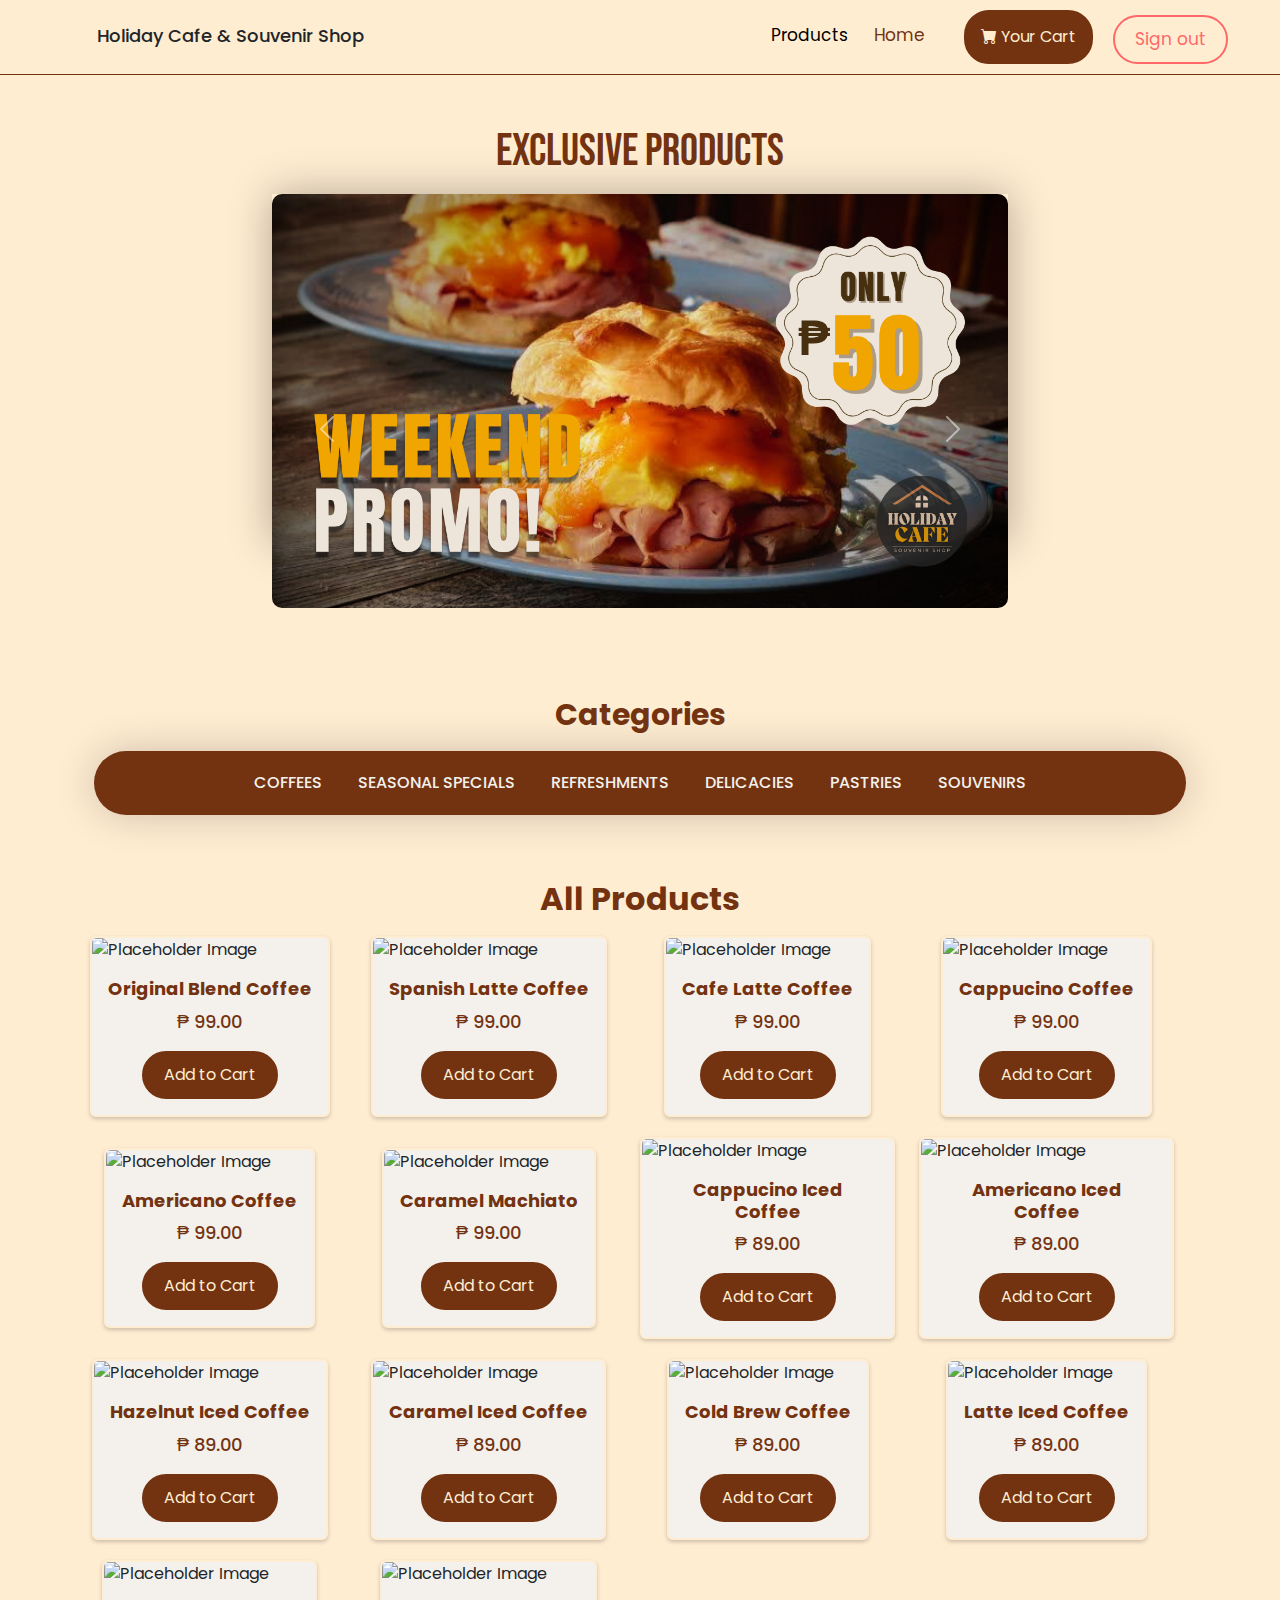
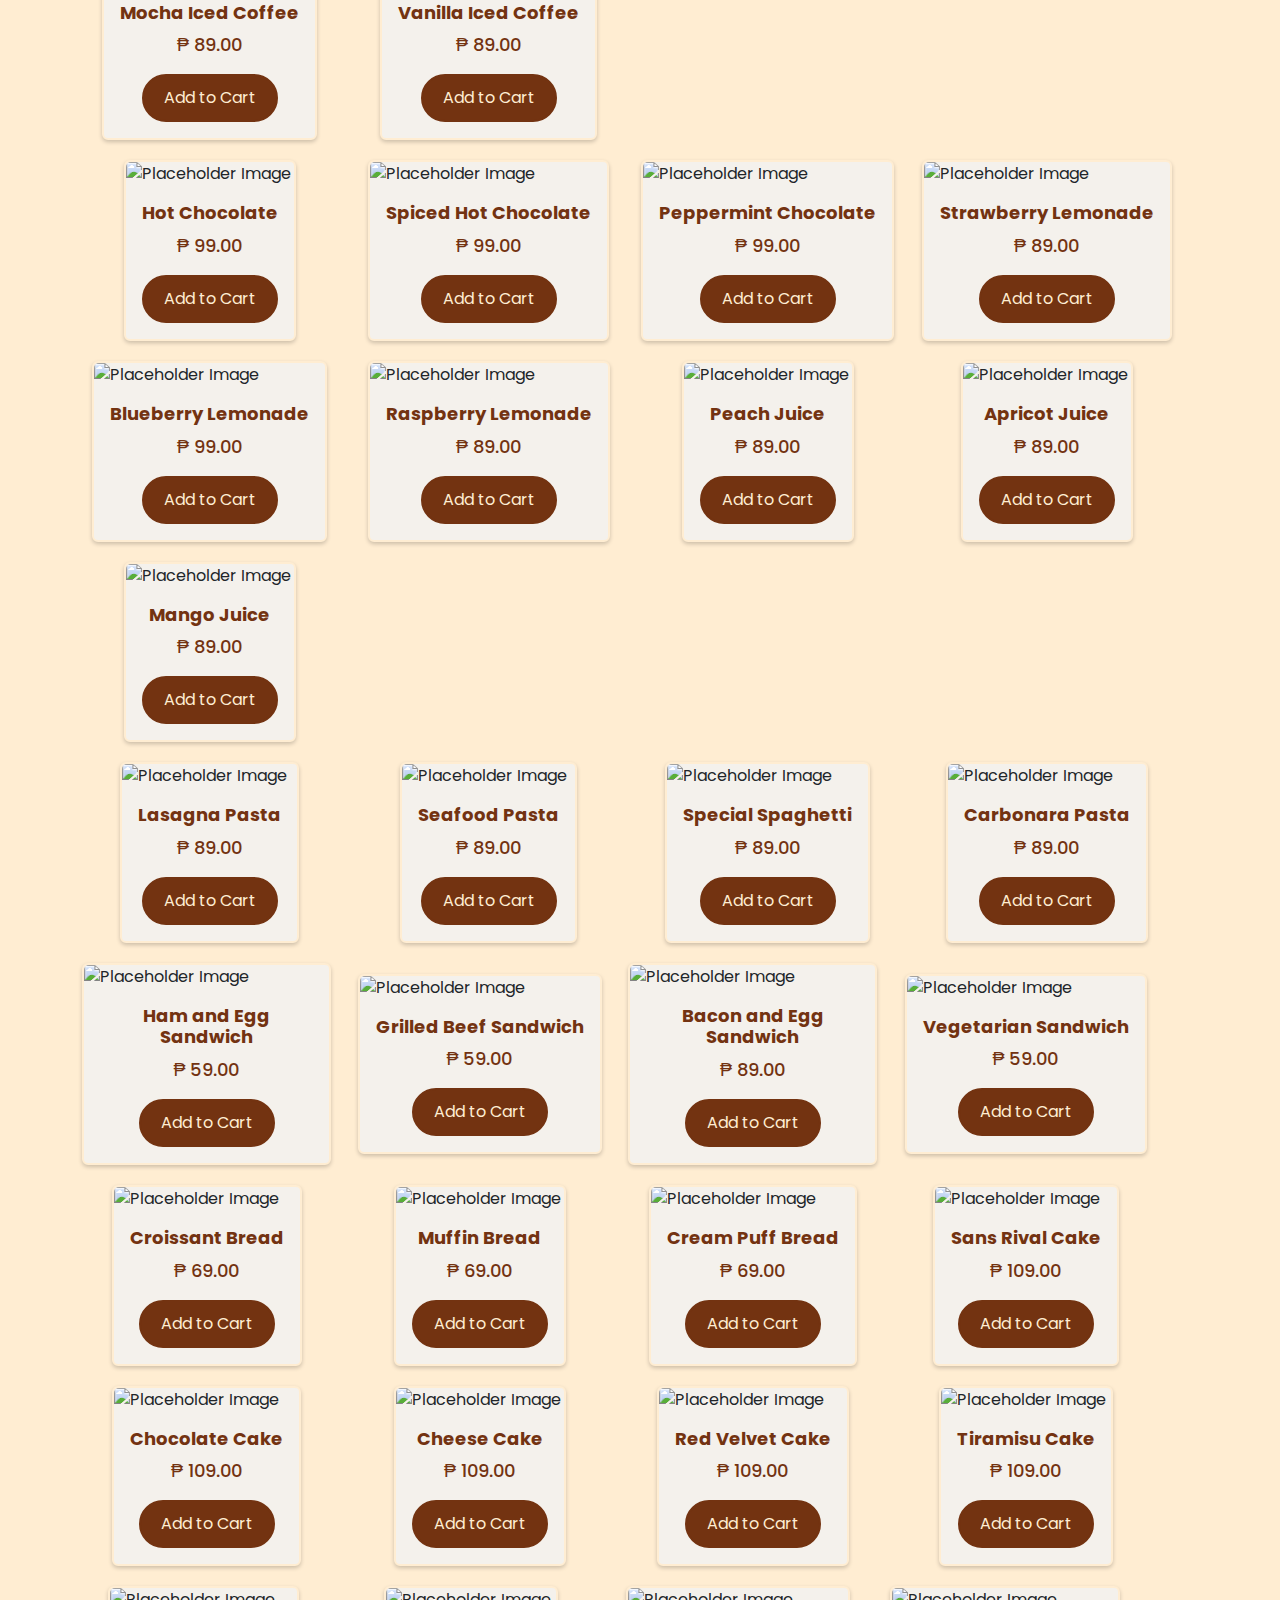
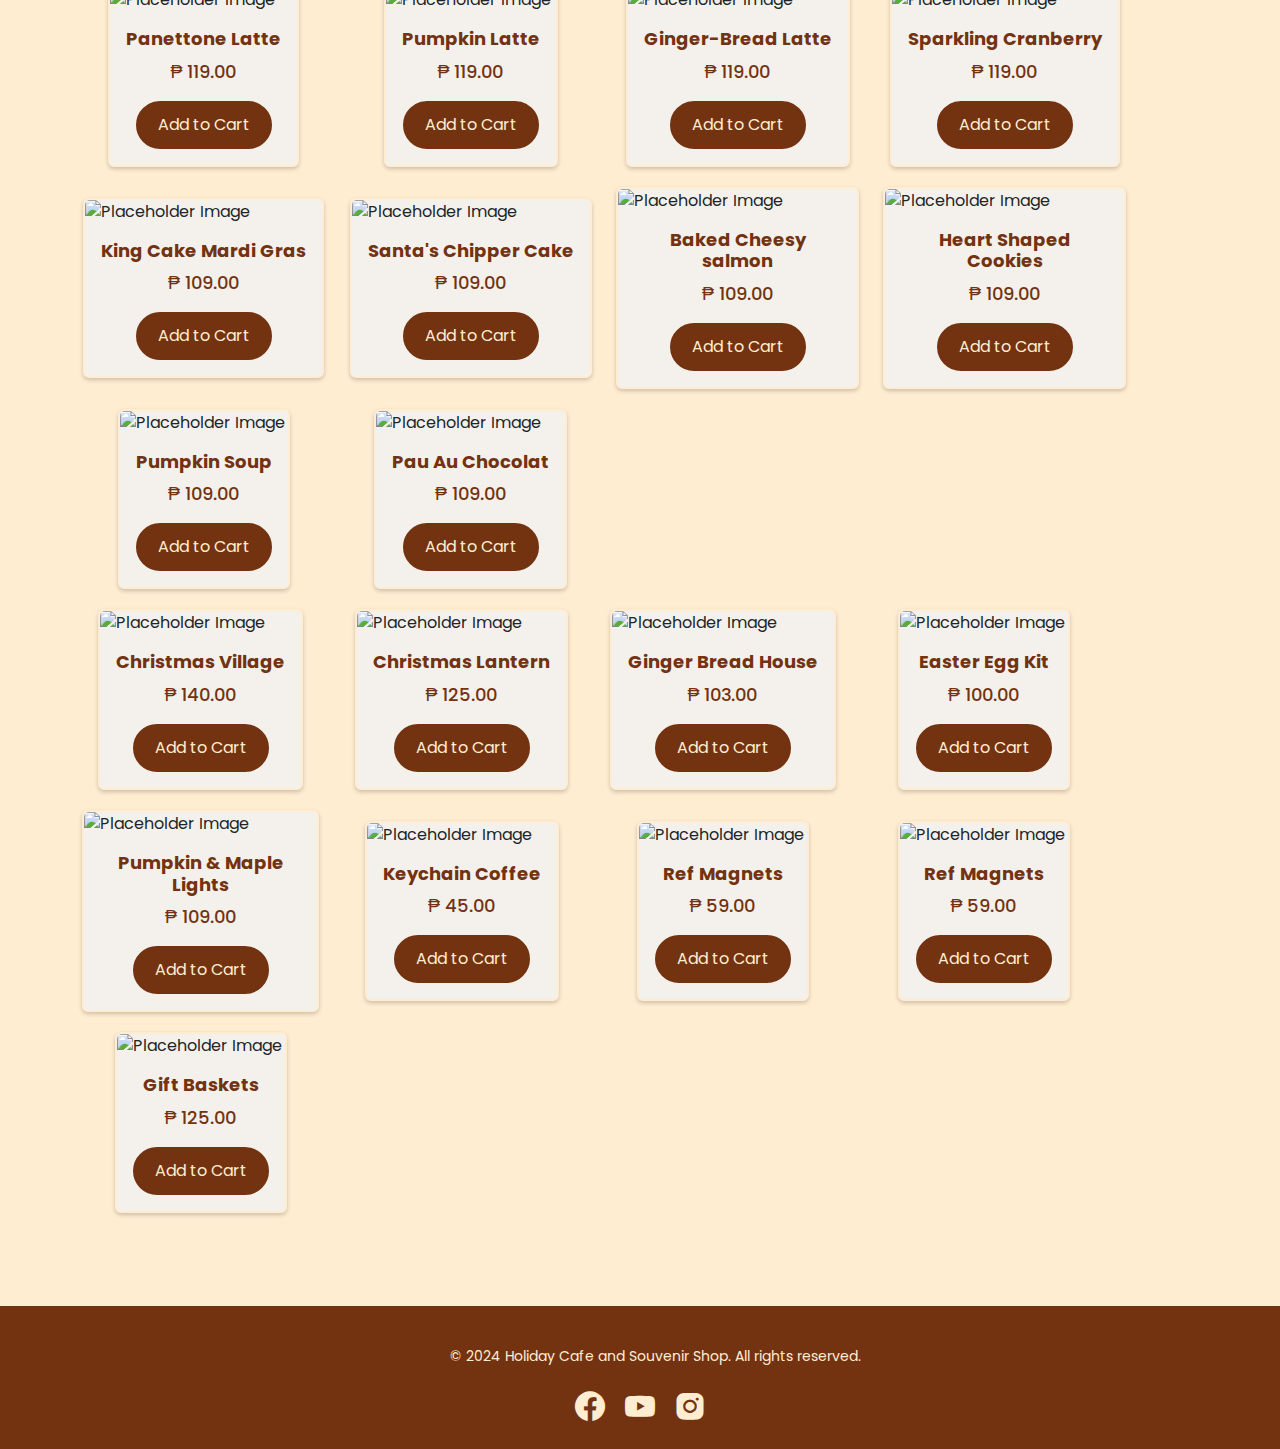
==== commit ecd4413c: "update html, css" ====
--- a/dashboard-user.html
+++ b/dashboard-user.html
@@ -100,7 +100,8 @@
   </section>
   <!-- End of Featured Product Section -->
 
-    <section>
+  
+  <section>
     <div class="container my-5">
         
         <div class="row">
@@ -125,12 +126,16 @@
             </div>
         </section>
             
+      
         <div class="productList">
             <a href="dashboard-user.html"><h1>All Products</h1></a>
         </div>
 
-        <div class="col-md-3 d-flex align-items-center justify-content-center" id="myProducts" data-category="coffee">
-            <div class="card" id="cardProducts">
+        <div class="row" id="myProducts">
+
+          <!-- HOT COFFEE -->
+          <div class="col-md-3 d-flex align-items-center justify-content-center"  data-category="coffee">
+            <div class="card cardProducts">
                 <img src="IMG/menu-products/HOT-COFFEES/original-blend.jpg" class="card-img-top" alt="Placeholder Image">
                 <div class="card-body text-center">
                     <h5 class="card-title">Original Blend Coffee</h5>
@@ -140,8 +145,8 @@
             </div>
         </div>
 
-        <div class="col-md-3 d-flex align-items-center justify-content-center" id="myProducts" data-category="coffee">
-            <div class="card" id="cardProducts">
+        <div class="col-md-3 d-flex align-items-center justify-content-center" data-category="coffee">
+            <div class="card cardProducts">
                 <img src="IMG/menu-products/HOT-COFFEES/spanish-latte-coffee.jpg" class="card-img-top" alt="Placeholder Image">
                 <div class="card-body text-center">
                     <h5 class="card-title">Spanish Latte Coffee</h5>
@@ -151,8 +156,8 @@
             </div>
         </div>
 
-        <div class="col-md-3 d-flex align-items-center justify-content-center" id="myProducts" data-category="coffee">
-            <div class="card" id="cardProducts">
+        <div class="col-md-3 d-flex align-items-center justify-content-center"  data-category="coffee">
+            <div class="card cardProducts">
                 <img src="IMG/menu-products/HOT-COFFEES/cafe-latte-coffee.jpg" class="card-img-top" alt="Placeholder Image">
                 <div class="card-body text-center">
                     <h5 class="card-title">Cafe Latte Coffee</h5>
@@ -162,8 +167,8 @@
             </div>
         </div>
 
-        <div class="col-md-3 d-flex align-items-center justify-content-center" id="myProducts" data-category="coffee">
-            <div class="card" id="cardProducts">
+        <div class="col-md-3 d-flex align-items-center justify-content-center" data-category="coffee">
+            <div class="card cardProducts">
                 <img src="IMG/menu-products/HOT-COFFEES/cappucino-coffee.jpg" class="card-img-top" alt="Placeholder Image">
                 <div class="card-body text-center">
                     <h5 class="card-title">Cappucino Coffee</h5>
@@ -173,8 +178,8 @@
             </div>
         </div>
         
-        <div class="col-md-3 d-flex align-items-center justify-content-center" id="myProducts" data-category="coffee">
-            <div class="card" id="cardProducts">
+        <div class="col-md-3 d-flex align-items-center justify-content-center" data-category="coffee">
+            <div class="card cardProducts">
                 <img src="IMG/menu-products/HOT-COFFEES/americano-coffee.jpg" class="card-img-top" alt="Placeholder Image">
                 <div class="card-body text-center">
                     <h5 class="card-title">Americano Coffee</h5>
@@ -184,8 +189,8 @@
             </div>
         </div>
         
-        <div class="col-md-3 d-flex align-items-center justify-content-center" id="myProducts" data-category="coffee">
-            <div class="card" id="cardProducts">
+        <div class="col-md-3 d-flex align-items-center justify-content-center"  data-category="coffee">
+            <div class="card cardProducts">
                 <img src="IMG/menu-products/HOT-COFFEES/caramel-machiato-coffee.jpg" class="card-img-top" alt="Placeholder Image">
                 <div class="card-body text-center">
                     <h5 class="card-title">Caramel Machiato</h5>
@@ -195,10 +200,616 @@
             </div>
         </div>
 
-
-        </div>
+        <!-- ICED COFFEE-->
+        <div class="col-md-3 d-flex align-items-center justify-content-center"  data-category="coffee">
+          <div class="card cardProducts">
+              <img src="IMG/menu-products/ICED-COFFEES/cappucino-iced coffee.jpg" class="card-img-top" alt="Placeholder Image">
+              <div class="card-body text-center">
+                  <h5 class="card-title">Cappucino Iced Coffee</h5>
+                  <p class="card-text">₱ 89.00</p>
+                  <button class="btn btn-primary add-to-cart" data-price="89">Add to Cart</button>
+              </div>
+          </div>
+      </div>
+
+      <div class="col-md-3 d-flex align-items-center justify-content-center"  data-category="coffee">
+        <div class="card cardProducts">
+            <img src="IMG/menu-products/ICED-COFFEES/americano -iced coffe.jpg" class="card-img-top" alt="Placeholder Image">
+            <div class="card-body text-center">
+                <h5 class="card-title">Americano Iced Coffee</h5>
+                <p class="card-text">₱ 89.00</p>
+                <button class="btn btn-primary add-to-cart" data-price="89">Add to Cart</button>
+            </div>
+        </div>
+      </div>
+
+      <div class="col-md-3 d-flex align-items-center justify-content-center"  data-category="coffee">
+        <div class="card cardProducts">
+            <img src="IMG/menu-products/ICED-COFFEES/hazelnut machiato-iced coffee.jpg" class="card-img-top" alt="Placeholder Image">
+            <div class="card-body text-center">
+                <h5 class="card-title">Hazelnut Iced Coffee</h5>
+                <p class="card-text">₱ 89.00</p>
+                <button class="btn btn-primary add-to-cart" data-price="89">Add to Cart</button>
+            </div>
+        </div>
+      </div>
+
+      <div class="col-md-3 d-flex align-items-center justify-content-center"  data-category="coffee">
+        <div class="card cardProducts">
+            <img src="IMG/menu-products/ICED-COFFEES/caramel-iced coffee.jpg" class="card-img-top" alt="Placeholder Image">
+            <div class="card-body text-center">
+                <h5 class="card-title">Caramel Iced Coffee</h5>
+                <p class="card-text">₱ 89.00</p>
+                <button class="btn btn-primary add-to-cart" data-price="89">Add to Cart</button>
+            </div>
+        </div>
+      </div>
+
+      <div class="col-md-3 d-flex align-items-center justify-content-center"  data-category="coffee">
+        <div class="card cardProducts">
+            <img src="IMG/menu-products/ICED-COFFEES/original blend-iced coffee.jpg" class="card-img-top" alt="Placeholder Image">
+            <div class="card-body text-center">
+                <h5 class="card-title">Cold Brew Coffee</h5>
+                <p class="card-text">₱ 89.00</p>
+                <button class="btn btn-primary add-to-cart" data-price="89">Add to Cart</button>
+            </div>
+        </div>
+      </div>
+
+      <div class="col-md-3 d-flex align-items-center justify-content-center"  data-category="coffee">
+        <div class="card cardProducts">
+            <img src="IMG/menu-products/ICED-COFFEES/latte-iced coffee.jpg" class="card-img-top" alt="Placeholder Image">
+            <div class="card-body text-center">
+                <h5 class="card-title">Latte Iced Coffee</h5>
+                <p class="card-text">₱ 89.00</p>
+                <button class="btn btn-primary add-to-cart" data-price="89">Add to Cart</button>
+            </div>
+        </div>
+      </div>
+
+      <div class="col-md-3 d-flex align-items-center justify-content-center"  data-category="coffee">
+        <div class="card cardProducts">
+            <img src="IMG/menu-products/ICED-COFFEES/mocha-iced coffee.jpg" class="card-img-top" alt="Placeholder Image">
+            <div class="card-body text-center">
+                <h5 class="card-title">Mocha Iced Coffee</h5>
+                <p class="card-text">₱ 89.00</p>
+                <button class="btn btn-primary add-to-cart" data-price="89">Add to Cart</button>
+            </div>
+        </div>
+      </div>
+
+      <div class="col-md-3 d-flex align-items-center justify-content-center"  data-category="coffee">
+        <div class="card cardProducts">
+            <img src="IMG/menu-products/ICED-COFFEES/vanilla-iced coffee.jpg" class="card-img-top" alt="Placeholder Image">
+            <div class="card-body text-center">
+                <h5 class="card-title">Vanilla Iced Coffee</h5>
+                <p class="card-text">₱ 89.00</p>
+                <button class="btn btn-primary add-to-cart" data-price="89">Add to Cart</button>
+            </div>
+        </div>
+      </div>
     </div>
+
+    <div class="row" id="myProducts">
+        <!-- HOT CHOCOLATE (REFRESHMENTS) -->
+        <div class="col-md-3 d-flex align-items-center justify-content-center"  data-category="refreshments">
+          <div class="card cardProducts">
+              <img src="IMG/menu-products/HOT-CHOCOLATE/hot-chocolate.jpg" class="card-img-top" alt="Placeholder Image">
+                <div class="card-body text-center">
+                  <h5 class="card-title">Hot Chocolate</h5>
+                    <p class="card-text">₱ 99.00</p>
+                      <button class="btn btn-primary add-to-cart" data-price="99">Add to Cart</button>
+                </div>
+            </div>
+        </div>
+
+        <div class="col-md-3 d-flex align-items-center justify-content-center"  data-category="refreshments">
+        <div class="card cardProducts">
+            <img src="IMG/menu-products/HOT-CHOCOLATE/spiced-hot-chocolate.jpg" class="card-img-top" alt="Placeholder Image">
+              <div class="card-body text-center">
+                <h5 class="card-title">Spiced Hot Chocolate</h5>
+                  <p class="card-text">₱ 99.00</p>
+                    <button class="btn btn-primary add-to-cart" data-price="99">Add to Cart</button>
+              </div>
+          </div>
+        </div>
+
+        <div class="col-md-3 d-flex align-items-center justify-content-center"  data-category="refreshments">
+          <div class="card cardProducts">
+              <img src="IMG/menu-products/HOT-CHOCOLATE/hot-peppermint-chocolate.jpg" class="card-img-top" alt="Placeholder Image">
+                <div class="card-body text-center">
+                  <h5 class="card-title">Peppermint Chocolate</h5>
+                    <p class="card-text">₱ 99.00</p>
+                      <button class="btn btn-primary add-to-cart" data-price="99">Add to Cart</button>
+                </div>
+            </div>
+      </div>
+
+      <!-- FRUIT TEAS -->
+      <div class="col-md-3 d-flex align-items-center justify-content-center"  data-category="refreshments">
+        <div class="card cardProducts">
+            <img src="IMG/menu-products/LEMONADES/strawberry-lemonade.jpg" class="card-img-top" alt="Placeholder Image">
+              <div class="card-body text-center">
+                <h5 class="card-title">Strawberry Lemonade</h5>
+                  <p class="card-text">₱ 89.00</p>
+                    <button class="btn btn-primary add-to-cart" data-price="89">Add to Cart</button>
+              </div>
+          </div>
+        </div>
+
+        <div class="col-md-3 d-flex align-items-center justify-content-center"  data-category="refreshments">
+          <div class="card cardProducts">
+              <img src="IMG/menu-products/LEMONADES/blueberry-lemonade.jpg" class="card-img-top" alt="Placeholder Image">
+                <div class="card-body text-center">
+                  <h5 class="card-title">Blueberry Lemonade</h5>
+                    <p class="card-text">₱ 99.00</p>
+                      <button class="btn btn-primary add-to-cart" data-price="99">Add to Cart</button>
+                </div>
+            </div>
+      </div>
+
+      <div class="col-md-3 d-flex align-items-center justify-content-center"  data-category="refreshments">
+        <div class="card cardProducts">
+            <img src="IMG/menu-products/LEMONADES/raspberry-lemonade.jpg" class="card-img-top" alt="Placeholder Image">
+              <div class="card-body text-center">
+                <h5 class="card-title">Raspberry Lemonade</h5>
+                  <p class="card-text">₱ 89.00</p>
+                    <button class="btn btn-primary add-to-cart" data-price="89">Add to Cart</button>
+              </div>
+          </div>
+      </div>
+
+      <div class="col-md-3 d-flex align-items-center justify-content-center"  data-category="refreshments">
+        <div class="card cardProducts">
+            <img src="IMG/menu-products/LEMONADES/peach-juice.jpg" class="card-img-top" alt="Placeholder Image">
+              <div class="card-body text-center">
+                <h5 class="card-title">Peach Juice</h5>
+                  <p class="card-text">₱ 89.00</p>
+                    <button class="btn btn-primary add-to-cart" data-price="89">Add to Cart</button>
+              </div>
+          </div>
+        </div>
+
+        <div class="col-md-3 d-flex align-items-center justify-content-center"  data-category="refreshments">
+          <div class="card cardProducts">
+              <img src="IMG/menu-products/LEMONADES/apricot-juice.jpg" class="card-img-top" alt="Placeholder Image">
+                <div class="card-body text-center">
+                  <h5 class="card-title">Apricot Juice</h5>
+                    <p class="card-text">₱ 89.00</p>
+                      <button class="btn btn-primary add-to-cart" data-price="89">Add to Cart</button>
+                </div>
+            </div>
+      </div>
+
+      <div class="col-md-3 d-flex align-items-center justify-content-center"  data-category="refreshments">
+        <div class="card cardProducts">
+            <img src="IMG/menu-products/LEMONADES/mango-juice.jpg" class="card-img-top" alt="Placeholder Image">
+              <div class="card-body text-center">
+                <h5 class="card-title">Mango Juice</h5>
+                  <p class="card-text">₱ 89.00</p>
+                    <button class="btn btn-primary add-to-cart" data-price="89">Add to Cart</button>
+              </div>
+          </div>
+      </div>
+
+    </div>
+      
+    <div class="row" id="myProducts">
+        <!-- Pasta (DELICACIES)-->
+      <div class="col-md-3 d-flex align-items-center justify-content-center"  data-category="delicacies">
+          <div class="card cardProducts">
+              <img src="IMG/menu-products/PASTA/lasagna-pasta.jpg" class="card-img-top" alt="Placeholder Image">
+                <div class="card-body text-center">
+                  <h5 class="card-title">Lasagna Pasta</h5>
+                    <p class="card-text">₱ 89.00</p>
+                      <button class="btn btn-primary add-to-cart" data-price="89">Add to Cart</button>
+                </div>
+            </div>
+        </div>
+      
+
+      <div class="col-md-3 d-flex align-items-center justify-content-center"  data-category="delicacies">
+        <div class="card cardProducts">
+            <img src="IMG/menu-products/PASTA/seafood-pasta.jpg" class="card-img-top" alt="Placeholder Image">
+              <div class="card-body text-center">
+                <h5 class="card-title">Seafood Pasta</h5>
+                  <p class="card-text">₱ 89.00</p>
+                    <button class="btn btn-primary add-to-cart" data-price="89">Add to Cart</button>
+              </div>
+          </div>
+      </div>
+    
+
+    <div class="col-md-3 d-flex align-items-center justify-content-center"  data-category="delicacies">
+      <div class="card cardProducts">
+          <img src="IMG/menu-products/PASTA/special-spaghetti-pasta.jpg" class="card-img-top" alt="Placeholder Image">
+            <div class="card-body text-center">
+              <h5 class="card-title">Special Spaghetti</h5>
+                <p class="card-text">₱ 89.00</p>
+                  <button class="btn btn-primary add-to-cart" data-price="89">Add to Cart</button>
+            </div>
+        </div>
+      </div>
+   
+
+      <div class="col-md-3 d-flex align-items-center justify-content-center"  data-category="delicacies">
+        <div class="card cardProducts">
+            <img src="IMG/menu-products/PASTA/carbonara-pasta.jpg" class="card-img-top" alt="Placeholder Image">
+              <div class="card-body text-center">
+                <h5 class="card-title">Carbonara Pasta</h5>
+                  <p class="card-text">₱ 89.00</p>
+                    <button class="btn btn-primary add-to-cart" data-price="89">Add to Cart</button>
+              </div>
+          </div>
+        </div>
+        
+      <div class="row" id="myProducts">
+        <!-- SANDWICHES -->
+        <div class="col-md-3 d-flex align-items-center justify-content-center"  data-category="delicacies">
+          <div class="card cardProducts">
+              <img src="IMG/menu-products/SANDWICHES/ham-egg-sandwich.jpg" class="card-img-top" alt="Placeholder Image">
+                <div class="card-body text-center">
+                  <h5 class="card-title">Ham and Egg Sandwich</h5>
+                    <p class="card-text">₱ 59.00</p>
+                      <button class="btn btn-primary add-to-cart" data-price="59">Add to Cart</button>
+                </div>
+            </div>
+          </div>
+
+          <div class="col-md-3 d-flex align-items-center justify-content-center"  data-category="delicacies">
+            <div class="card cardProducts">
+                <img src="IMG/menu-products/SANDWICHES/grilled-beef-sandwich.jpg" class="card-img-top" alt="Placeholder Image">
+                  <div class="card-body text-center">
+                    <h5 class="card-title">Grilled Beef Sandwich</h5>
+                      <p class="card-text">₱ 59.00</p>
+                        <button class="btn btn-primary add-to-cart" data-price="59">Add to Cart</button>
+                  </div>
+              </div>
+            </div>
+
+            <div class="col-md-3 d-flex align-items-center justify-content-center"  data-category="delicacies">
+              <div class="card cardProducts">
+                  <img src="IMG/menu-products/SANDWICHES/bacon-and-egg-sandwich.jpg" class="card-img-top" alt="Placeholder Image">
+                    <div class="card-body text-center">
+                      <h5 class="card-title">Bacon and Egg Sandwich</h5>
+                        <p class="card-text">₱ 89.00</p>
+                          <button class="btn btn-primary add-to-cart" data-price="59">Add to Cart</button>
+                    </div>
+                </div>
+              </div>
+
+              <div class="col-md-3 d-flex align-items-center justify-content-center"  data-category="delicacies">
+                <div class="card cardProducts">
+                    <img src="IMG/menu-products/SANDWICHES/vegetarian-sandwich.jpg" class="card-img-top" alt="Placeholder Image">
+                      <div class="card-body text-center">
+                        <h5 class="card-title">Vegetarian Sandwich</h5>
+                          <p class="card-text">₱ 59.00</p>
+                            <button class="btn btn-primary add-to-cart" data-price="59">Add to Cart</button>
+                      </div>
+                  </div>
+                </div>
+      </div>
+      
+
+        <div class="row" id="myProducts">
+          <!-- PASTRIES -->
+          <div class="col-md-3 d-flex align-items-center justify-content-center"  data-category="pastries">
+            <div class="card cardProducts">
+                <img src="IMG/menu-products/PASTRIES/croissant-pastries.jpg" class="card-img-top" alt="Placeholder Image">
+                  <div class="card-body text-center">
+                    <h5 class="card-title">Croissant Bread</h5>
+                      <p class="card-text">₱ 69.00</p>
+                        <button class="btn btn-primary add-to-cart" data-price="69">Add to Cart</button>
+                  </div>
+              </div>
+            </div>
+
+            <div class="col-md-3 d-flex align-items-center justify-content-center"  data-category="pastries">
+              <div class="card cardProducts">
+                  <img src="IMG/menu-products/PASTRIES/muffin-pastries.jpg" class="card-img-top" alt="Placeholder Image">
+                    <div class="card-body text-center">
+                      <h5 class="card-title">Muffin Bread</h5>
+                        <p class="card-text">₱ 69.00</p>
+                          <button class="btn btn-primary add-to-cart" data-price="69">Add to Cart</button>
+                    </div>
+                </div>
+              </div>
+
+              <div class="col-md-3 d-flex align-items-center justify-content-center"  data-category="pastries">
+                <div class="card cardProducts">
+                    <img src="IMG/menu-products/PASTRIES/cream-puff-pastries.jpg" class="card-img-top" alt="Placeholder Image">
+                      <div class="card-body text-center">
+                        <h5 class="card-title">Cream Puff Bread</h5>
+                          <p class="card-text">₱ 69.00</p>
+                            <button class="btn btn-primary add-to-cart" data-price="69">Add to Cart</button>
+                      </div>
+                  </div>
+                </div>
+        
+
+        <!-- SLICED CAKE -->
+        <div class="col-md-3 d-flex align-items-center justify-content-center"  data-category="pastries">
+          <div class="card cardProducts">
+              <img src="IMG/menu-products/CAKE-SLICES/sansrival-cake.jpg" class="card-img-top" alt="Placeholder Image">
+                <div class="card-body text-center">
+                  <h5 class="card-title">Sans Rival Cake</h5>
+                    <p class="card-text">₱ 109.00</p>
+                      <button class="btn btn-primary add-to-cart" data-price="109">Add to Cart</button>
+                </div>
+            </div>
+          </div>
+
+          <div class="col-md-3 d-flex align-items-center justify-content-center"  data-category="pastries">
+            <div class="card cardProducts">
+                <img src="IMG/menu-products/CAKE-SLICES/chocolate-cake.jpg" class="card-img-top" alt="Placeholder Image">
+                  <div class="card-body text-center">
+                    <h5 class="card-title">Chocolate Cake</h5>
+                      <p class="card-text">₱ 109.00</p>
+                        <button class="btn btn-primary add-to-cart" data-price="109">Add to Cart</button>
+                  </div>
+              </div>
+            </div>
+          
+            <div class="col-md-3 d-flex align-items-center justify-content-center"  data-category="pastries">
+              <div class="card cardProducts">
+                  <img src="IMG/menu-products/CAKE-SLICES/cheesecake-cake.jpg" class="card-img-top" alt="Placeholder Image">
+                    <div class="card-body text-center">
+                      <h5 class="card-title">Cheese Cake</h5>
+                        <p class="card-text">₱ 109.00</p>
+                          <button class="btn btn-primary add-to-cart" data-price="109">Add to Cart</button>
+                    </div>
+                </div>
+              </div>
+
+              <div class="col-md-3 d-flex align-items-center justify-content-center"  data-category="pastries">
+                <div class="card cardProducts">
+                    <img src="IMG/menu-products/CAKE-SLICES/red-velvet-cake.jpg" class="card-img-top" alt="Placeholder Image">
+                      <div class="card-body text-center">
+                        <h5 class="card-title">Red Velvet Cake</h5>
+                          <p class="card-text">₱ 109.00</p>
+                            <button class="btn btn-primary add-to-cart" data-price="109">Add to Cart</button>
+                      </div>
+                  </div>
+                </div>
+
+                <div class="col-md-3 d-flex align-items-center justify-content-center"  data-category="pastries">
+                  <div class="card cardProducts">
+                      <img src="IMG/menu-products/CAKE-SLICES/tiramisu-cake.jpg" class="card-img-top" alt="Placeholder Image">
+                        <div class="card-body text-center">
+                          <h5 class="card-title">Tiramisu Cake</h5>
+                            <p class="card-text">₱ 109.00</p>
+                              <button class="btn btn-primary add-to-cart" data-price="109">Add to Cart</button>
+                        </div>
+                    </div>
+                  </div>
+          
+          <div class="row" id="myProducts">
+            <!-- Seasonal Drinks -->
+
+            <div class="col-md-3 d-flex align-items-center justify-content-center"  data-category="seasonal">
+              <div class="card cardProducts">
+                  <img src="IMG/menu-products/SEASONAL-REFRESHMENTS/panettone latte(christnas)-seasonal.jpg" class="card-img-top" alt="Placeholder Image">
+                    <div class="card-body text-center">
+                      <h5 class="card-title">Panettone Latte</h5>
+                        <p class="card-text">₱ 119.00</p>
+                          <button class="btn btn-primary add-to-cart" data-price="119">Add to Cart</button>
+                    </div>
+                </div>
+              </div>
+
+            <div class="col-md-3 d-flex align-items-center justify-content-center"  data-category="seasonal"> 
+                <div class="card cardProducts">
+                  <img src="IMG/menu-products/SEASONAL-REFRESHMENTS/pumpkin latte(halloween).jpg" class="card-img-top" alt="Placeholder Image">
+                    <div class="card-body text-center">
+                      <h5 class="card-title">Pumpkin Latte</h5>
+                        <p class="card-text">₱ 119.00</p>
+                          <button class="btn btn-primary add-to-cart" data-price="119">Add to Cart</button>
+                    </div>
+                </div>
+              </div>
+           
+
+            <div class="col-md-3 d-flex align-items-center justify-content-center"  data-category="seasonal"> 
+              <div class="card cardProducts">
+                <img src="IMG/menu-products/SEASONAL-REFRESHMENTS/ginger bread latte(christmas)-seasonal.jpg" class="card-img-top" alt="Placeholder Image">
+                  <div class="card-body text-center">
+                    <h5 class="card-title">Ginger-Bread Latte</h5>
+                      <p class="card-text">₱ 119.00</p>
+                        <button class="btn btn-primary add-to-cart" data-price="119">Add to Cart</button>
+                  </div>
+              </div>
+            </div>
+          
+
+          <div class="col-md-3 d-flex align-items-center justify-content-center"  data-category="seasonal"> 
+              <div class="card cardProducts">
+                <img src="IMG/menu-products/SEASONAL-REFRESHMENTS/sparkling cranberry punch latte(new year eve)-seasonal.jpg" class="card-img-top" alt="Placeholder Image">
+                  <div class="card-body text-center">
+                    <h5 class="card-title">Sparkling Cranberry</h5>
+                      <p class="card-text">₱ 119.00</p>
+                        <button class="btn btn-primary add-to-cart" data-price="119">Add to Cart</button>
+                  </div>
+              </div>
+            </div>
+
+          <!-- Seasonal Foods -->
+          <div class="col-md-3 d-flex align-items-center justify-content-center"  data-category="seasonal"> 
+            <div class="card cardProducts">
+              <img src="IMG/menu-products/SEASONAL-MEALS/king cake(mardi gras)-seasonal.jpg" class="card-img-top" alt="Placeholder Image">
+                <div class="card-body text-center">
+                  <h5 class="card-title">King Cake Mardi Gras</h5>
+                    <p class="card-text">₱ 109.00</p>
+                      <button class="btn btn-primary add-to-cart" data-price="109">Add to Cart</button>
+                </div>
+            </div>
+          </div>
+
+          <div class="col-md-3 d-flex align-items-center justify-content-center"  data-category="seasonal"> 
+            <div class="card cardProducts">
+              <img src="IMG/menu-products/SEASONAL-MEALS/santa's chipper cake(christmas)-seasonal.jpg" class="card-img-top" alt="Placeholder Image">
+                <div class="card-body text-center">
+                  <h5 class="card-title">Santa's Chipper Cake</h5>
+                    <p class="card-text">₱ 109.00</p>
+                      <button class="btn btn-primary add-to-cart" data-price="109">Add to Cart</button>
+                </div>
+            </div>
+          </div>
+
+          <div class="col-md-3 d-flex align-items-center justify-content-center"  data-category="seasonal"> 
+            <div class="card cardProducts">
+              <img src="IMG/menu-products/SEASONAL-MEALS/baked cheesy salmon with sliced slime(lenten)-seasonal .jpg" class="card-img-top" alt="Placeholder Image">
+                <div class="card-body text-center">
+                  <h5 class="card-title">Baked Cheesy salmon</h5>
+                    <p class="card-text">₱ 109.00</p>
+                      <button class="btn btn-primary add-to-cart" data-price="109">Add to Cart</button>
+                </div>
+            </div>
+          </div>
+
+          <div class="col-md-3 d-flex align-items-center justify-content-center"  data-category="seasonal"> 
+            <div class="card cardProducts">
+              <img src="IMG/menu-products/SEASONAL-MEALS/heart shaped cookies(valentines)-seasonal.jpg" class="card-img-top" alt="Placeholder Image">
+                <div class="card-body text-center">
+                  <h5 class="card-title">Heart Shaped Cookies</h5>
+                    <p class="card-text">₱ 109.00</p>
+                      <button class="btn btn-primary add-to-cart" data-price="109">Add to Cart</button>
+                </div>
+            </div>
+          </div>
+
+          <div class="col-md-3 d-flex align-items-center justify-content-center"  data-category="seasonal"> 
+            <div class="card cardProducts">
+              <img src="IMG/menu-products/SEASONAL-MEALS/pumplin csoup(hallooween)-seasonal.jpg" class="card-img-top" alt="Placeholder Image">
+                <div class="card-body text-center">
+                  <h5 class="card-title">Pumpkin Soup</h5>
+                    <p class="card-text">₱ 109.00</p>
+                      <button class="btn btn-primary add-to-cart" data-price="109">Add to Cart</button>
+                </div>
+            </div>
+          </div>
+
+          <div class="col-md-3 d-flex align-items-center justify-content-center"  data-category="seasonal"> 
+            <div class="card cardProducts">
+              <img src="IMG/menu-products/SEASONAL-MEALS/pau au chocolate(valentines)-seasonal.jpg" class="card-img-top" alt="Placeholder Image">
+                <div class="card-body text-center">
+                  <h5 class="card-title">Pau Au Chocolat</h5>
+                    <p class="card-text">₱ 109.00</p>
+                      <button class="btn btn-primary add-to-cart" data-price="109">Add to Cart</button>
+                </div>
+            </div>
+          </div>
+
+          <div class="row" id="myProducts">
+            <!-- SOUVENIRS AND DECORATIONS -->
+            <div class="col-md-3 d-flex align-items-center justify-content-center"  data-category="souvenirs"> 
+              <div class="card cardProducts">
+                <img src="IMG/menu-products/SOUVENIRS-DECORATIONS/christnas-village-souvenir.jpg" class="card-img-top" alt="Placeholder Image">
+                  <div class="card-body text-center">
+                    <h5 class="card-title">Christmas Village</h5>
+                      <p class="card-text">₱ 140.00</p>
+                        <button class="btn btn-primary add-to-cart" data-price="140">Add to Cart</button>
+                  </div>
+              </div>
+            </div>
+
+            <div class="col-md-3 d-flex align-items-center justify-content-center"  data-category="souvenirs"> 
+              <div class="card cardProducts">
+                <img src="IMG/menu-products/SOUVENIRS-DECORATIONS/christmas-lantern-souvenir.jpg" class="card-img-top" alt="Placeholder Image">
+                  <div class="card-body text-center">
+                    <h5 class="card-title">Christmas Lantern</h5>
+                      <p class="card-text">₱ 125.00</p>
+                        <button class="btn btn-primary add-to-cart" data-price="125">Add to Cart</button>
+                  </div>
+              </div>
+            </div>
+
+            <div class="col-md-3 d-flex align-items-center justify-content-center"  data-category="souvenirs"> 
+              <div class="card cardProducts">
+                <img src="IMG/menu-products/SOUVENIRS-DECORATIONS/ginger-bread-house-souvenir.jpg" class="card-img-top" alt="Placeholder Image">
+                  <div class="card-body text-center">
+                    <h5 class="card-title">Ginger Bread House</h5>
+                      <p class="card-text">₱ 103.00</p>
+                        <button class="btn btn-primary add-to-cart" data-price="103">Add to Cart</button>
+                  </div>
+              </div>
+            </div>
+
+            <div class="col-md-3 d-flex align-items-center justify-content-center"  data-category="souvenirs"> 
+              <div class="card cardProducts">
+                <img src="IMG/menu-products/SOUVENIRS-DECORATIONS/easter-egg-kit-souvenir.jpg" class="card-img-top" alt="Placeholder Image">
+                  <div class="card-body text-center">
+                    <h5 class="card-title">Easter Egg Kit</h5>
+                      <p class="card-text">₱ 100.00</p>
+                        <button class="btn btn-primary add-to-cart" data-price="100">Add to Cart</button>
+                  </div>
+              </div>
+            </div>
+
+            <div class="col-md-3 d-flex align-items-center justify-content-center"  data-category="souvenirs"> 
+              <div class="card cardProducts">
+                <img src="IMG/menu-products/SOUVENIRS-DECORATIONS/pumpkin-and-maple-light-souvenir.jpg" class="card-img-top" alt="Placeholder Image">
+                  <div class="card-body text-center">
+                    <h5 class="card-title">Pumpkin & Maple Lights</h5>
+                      <p class="card-text">₱ 109.00</p>
+                        <button class="btn btn-primary add-to-cart" data-price="109">Add to Cart</button>
+                  </div>
+              </div>
+            </div>
+
+            <div class="col-md-3 d-flex align-items-center justify-content-center"  data-category="souvenirs"> 
+              <div class="card cardProducts">
+                <img src="IMG/menu-products/SOUVENIRS-DECORATIONS/keychain-coffee-souvenir.jpg" class="card-img-top" alt="Placeholder Image">
+                  <div class="card-body text-center">
+                    <h5 class="card-title">Keychain Coffee</h5>
+                      <p class="card-text">₱ 45.00</p>
+                        <button class="btn btn-primary add-to-cart" data-price="45">Add to Cart</button>
+                  </div>
+              </div>
+            </div>
+
+            <div class="col-md-3 d-flex align-items-center justify-content-center"  data-category="souvenirs"> 
+              <div class="card cardProducts">
+                <img src="IMG/menu-products/SOUVENIRS-DECORATIONS/refrigerator-magnet-1-souvenir.jpg" class="card-img-top" alt="Placeholder Image">
+                  <div class="card-body text-center">
+                    <h5 class="card-title">Ref Magnets</h5>
+                      <p class="card-text">₱ 59.00</p>
+                        <button class="btn btn-primary add-to-cart" data-price="59">Add to Cart</button>
+                  </div>
+              </div>
+            </div>
+
+            <div class="col-md-3 d-flex align-items-center justify-content-center"  data-category="souvenirs"> 
+              <div class="card cardProducts">
+                <img src="IMG/menu-products/SOUVENIRS-DECORATIONS/refrigeretor-magnet-2-souvenir.jpg" class="card-img-top" alt="Placeholder Image">
+                  <div class="card-body text-center">
+                    <h5 class="card-title">Ref Magnets</h5>
+                      <p class="card-text">₱ 59.00</p>
+                        <button class="btn btn-primary add-to-cart" data-price="59">Add to Cart</button>
+                  </div>
+              </div>
+            </div>
+
+            <div class="col-md-3 d-flex align-items-center justify-content-center"  data-category="souvenirs"> 
+              <div class="card cardProducts">
+                <img src="IMG/menu-products/SOUVENIRS-DECORATIONS/gift-basket-with-local-candies-and-chocolates-holiday- souvenir.jpg" class="card-img-top" alt="Placeholder Image">
+                  <div class="card-body text-center">
+                    <h5 class="card-title">Gift Baskets</h5>
+                      <p class="card-text">₱ 125.00</p>
+                        <button class="btn btn-primary add-to-cart" data-price="125">Add to Cart</button>
+                  </div>
+              </div>
+            </div>
+
+
+          </div>
+          </div>
+          </div>
+        </div>
+      </div>
+    </div>
+  </div>
 </section>
+    
 
     <div class="cart-sidebar" id="cartSidebar">
         <div class="card">
@@ -223,9 +834,9 @@
     </div>
     
 
-    <!-- Checkout Modal -->
+  <!-- Checkout Modal -->
 <div class="modal fade" id="checkoutModal" tabindex="-1" aria-labelledby="checkoutModalLabel" aria-hidden="true">
-    <div class="modal-dialog">
+    <div class="modal-dialog modal-dialog-centered">
       <div class="modal-content">
         <div class="modal-header">
           <h5 class="modal-title" id="checkoutModalLabel">Checkout</h5>
@@ -239,13 +850,20 @@
               <input type="text" class="form-control" id="name" required>
             </div>
             <div class="mb-3">
-              <label for="email" class="form-label">Email address</label>
-              <input type="email" class="form-control" id="email" aria-describedby="emailHelp" required>
-              <div id="emailHelp" class="form-text">We'll never share your email with anyone else.</div>
+              <label for="email" class="form-label">Email</label>
+              <input type="email" class="form-control" id="email" required>
             </div>
             <div class="mb-3">
               <label for="address" class="form-label">Address</label>
-              <textarea class="form-control" id="address" rows="3" required></textarea>
+              <textarea class="form-control" id="address" required></textarea>
+            </div>
+            <div class="mb-3">
+              <label for="paymentMethod" class="form-label">Payment Method</label>
+              <select class="form-select" id="paymentMethod" required>
+                <option value="" selected disabled>Select Payment Method</option>
+                <option value="cash">Cash</option>
+                <option value="gcash">G Cash</option>
+              </select>
             </div>
             <button type="submit" class="btn btn-primary">Submit</button>
           </form>
@@ -254,26 +872,45 @@
     </div>
   </div>
 
-  <!-- Receipt Modal -->
+  
+
+<!-- Receipt Modal -->
 <div class="modal fade" id="receiptModal" tabindex="-1" aria-labelledby="receiptModalLabel" aria-hidden="true">
-    <div class="modal-dialog modal-lg">
+  <div class="modal-dialog modal-dialog-centered modal-lg">
       <div class="modal-content">
-        <div class="modal-header">
-          <h5 class="modal-title" id="receiptModalLabel">Receipt</h5>
-          <button type="button" class="btn-close" data-bs-dismiss="modal" aria-label="Close"></button>
-        </div>
-        <div class="modal-body">
-          <!-- Receipt content -->
-          <div id="receiptContent">
-            <!-- Receipt details will be appended here -->
-          </div>
-        </div>
-        <div class="modal-footer">
-          <button type="button" class="btn btn-primary" data-bs-dismiss="modal">Close</button>
-        </div>
-      </div>
-    </div>
+          <div class="modal-header">
+              <h5 class="modal-title" id="receiptModalLabel">Receipt</h5>
+              <button type="button" class="btn-close" data-bs-dismiss="modal" aria-label="Close"></button>
+          </div>
+          <div class="modal-body">
+              <!-- Receipt content -->
+              <div class="row">
+                  <div class="col-6">
+                      <div class="receipt-header">
+                          <h4>Receipt</h4>
+                          <p>Customer: <span id="customerName"></span></p>
+                          <p>Payment Method: <span id="paymentMethod"></span></p>
+                      </div>
+                  </div>
+                  <div class="col-6">
+                      <ul class="list-group mb-3" id="receiptProductList">
+                          <!-- Products will be appended here -->
+                      </ul>
+                  </div>
+              </div>
+              <hr>
+              <div class="receipt-footer">
+                  <p class="total">Total: <span id="totalPrice"></span></p>
+              </div>
+          </div>
+          <div class="modal-footer">
+              <button type="button" class="btn btn-primary" data-bs-dismiss="modal">Close</button>
+          </div>
+      </div>
   </div>
+</div>
+
+  
 
   
 
--- a/CSS/dashboard-user.css
+++ b/CSS/dashboard-user.css
@@ -381,31 +381,31 @@
 }
 
 
-#cardProducts {
+.cardProducts {
     background-color: #F4F1EC;
     transition: 0.3s ease;
     border: 2px solid #FFEDD2;
     box-shadow: 0 2px 4px rgba(0, 0, 0, 0.2);
 }
 
-#cardProducts:hover {
-    border: 2px solid #733311;
-}
-
-#cardProducts h5 {
+.cardProducts:hover {
+    border: 2px solid #733311;
+}
+
+.cardProducts h5 {
     color: #733311;
     font-size: 18px;
     text-align: center;
     font-weight: 700;
 }
 
-#cardProducts p {
+.cardProducts p {
     color: #733311;
     font-size: 18px;
     font-weight: 500;
 }
 
-#cardProducts button {
+.cardProducts button {
     border: 2px solid #733311;
     border-radius: 25px;
     padding: 10px 20px;
@@ -413,7 +413,22 @@
     color: #FFEDD2;
 }
 
-#cardProducts button:hover {
+.cardProducts .add-to-cart:hover {
+    background-color: transparent;
+    border: 2px solid #733311;
+    color: #733311;
+    transition: 0.3s ease
+}
+
+#submit-btn {
+    border: 2px solid #733311;
+    border-radius: 25px;
+    padding: 10px 20px;
+    background-color: #733311;
+    color: #FFEDD2;
+}
+
+#submit-btn:hover {
     background-color: transparent;
     color: #733311;
     transition: 0.3s ease
